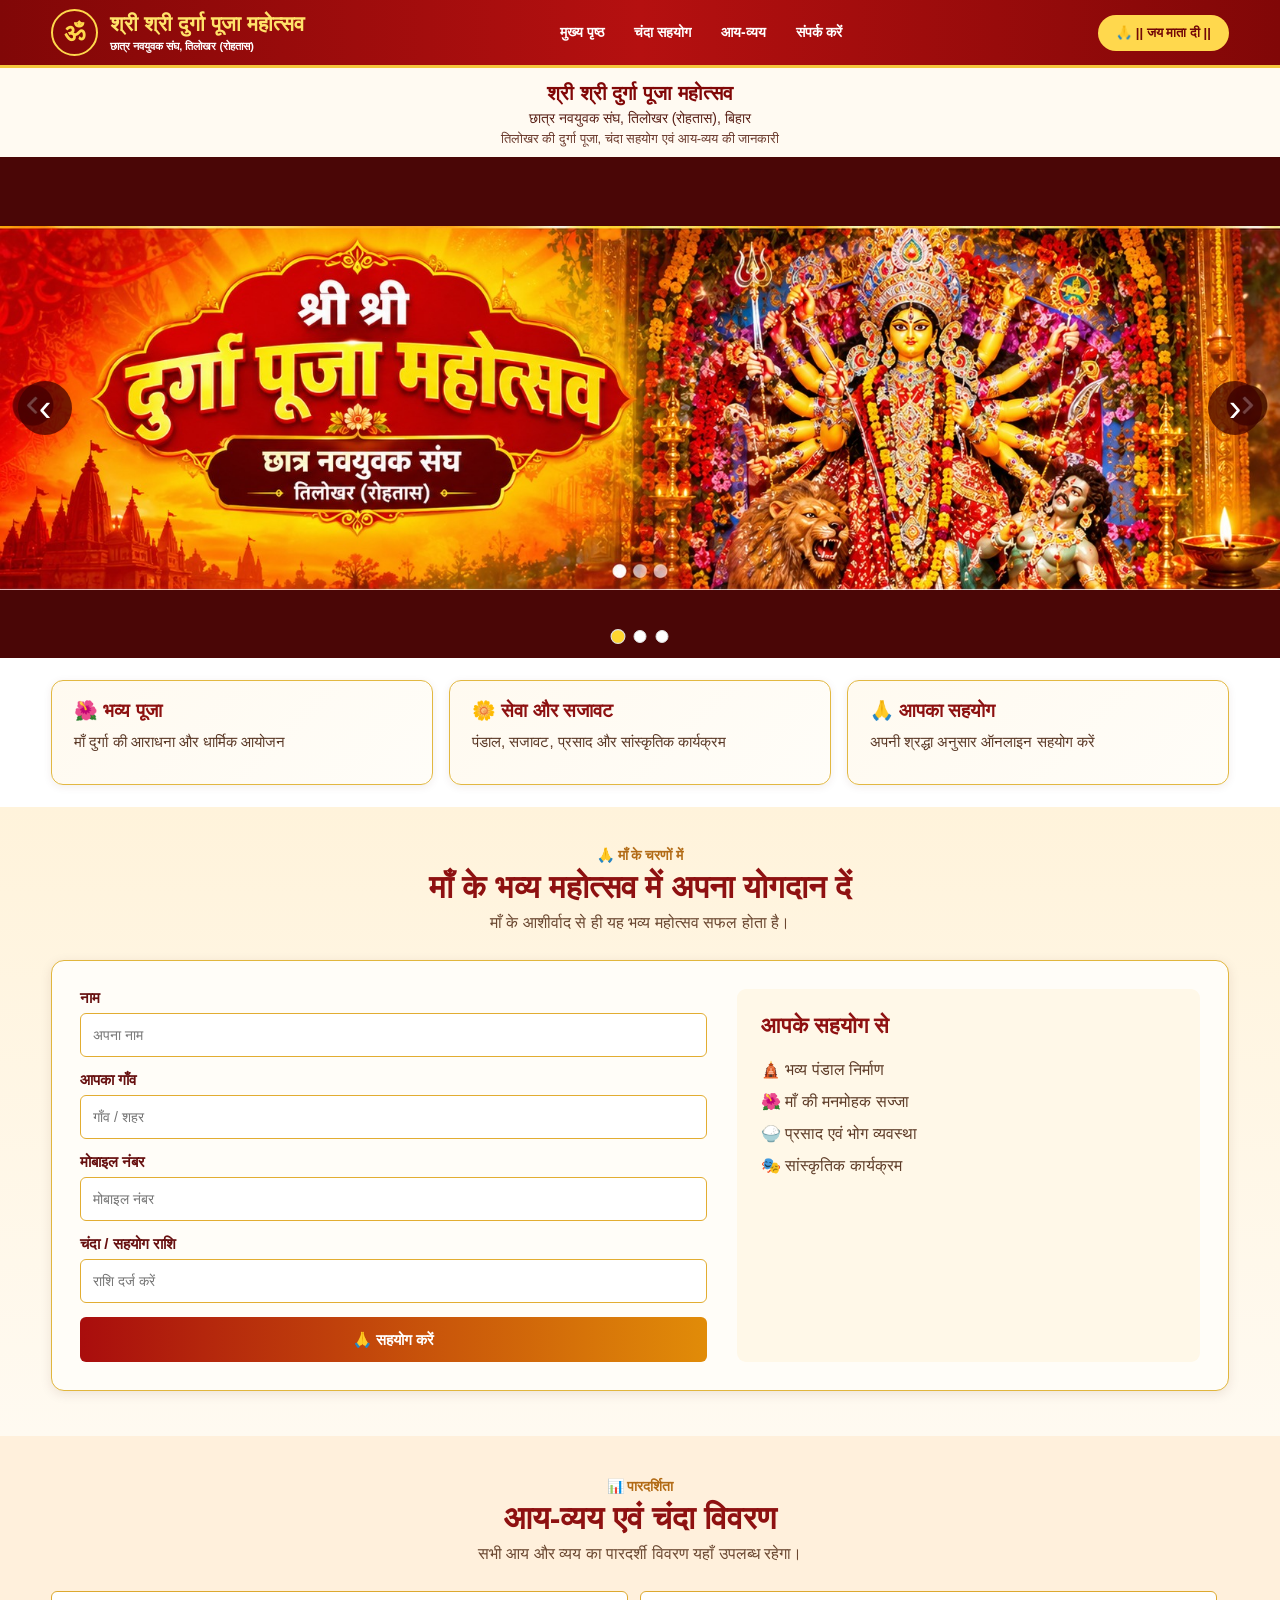
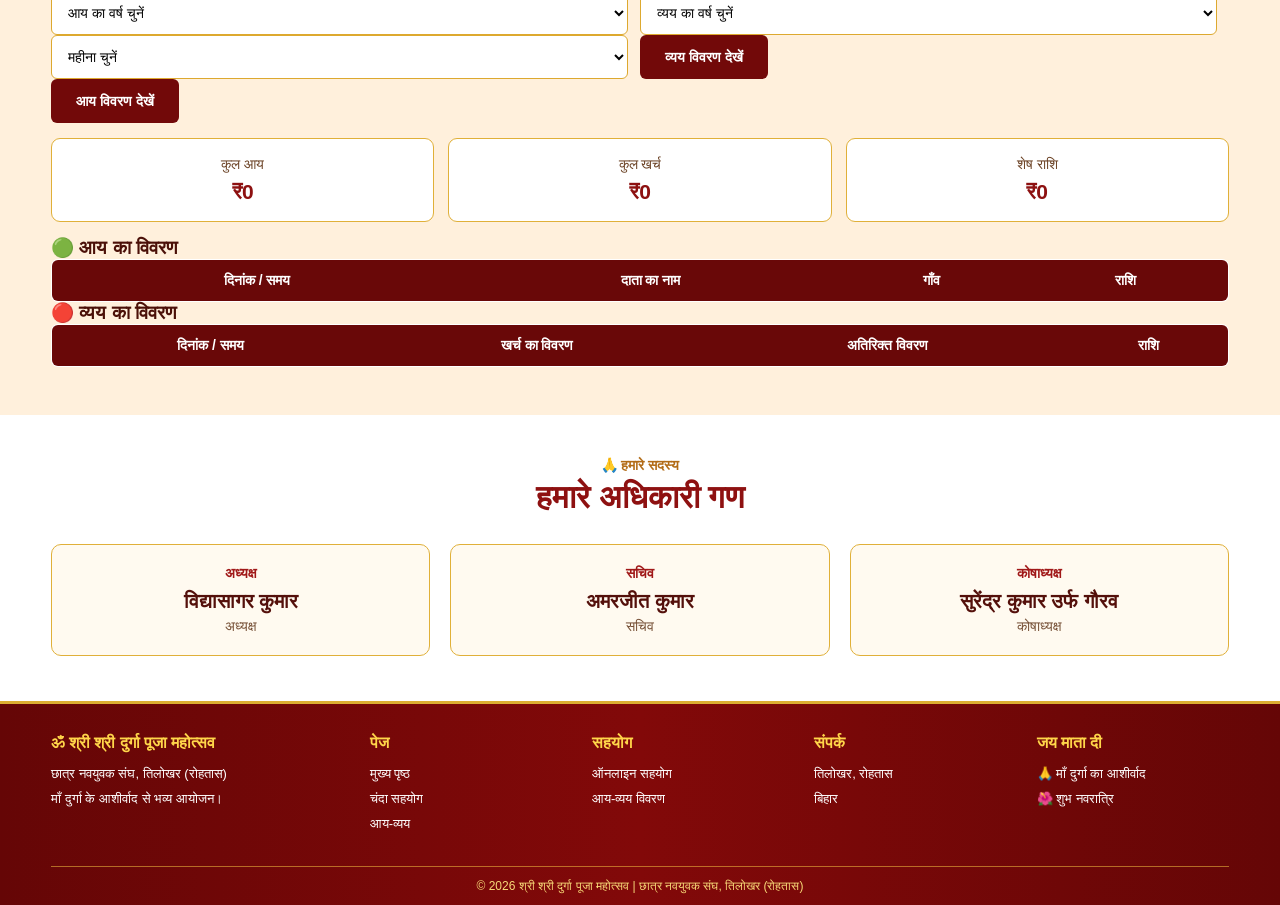
==== index.html @ f26a4407 "Update index.html" ====
<!DOCTYPE html>
<html lang="hi">
<head>
<meta charset="UTF-8">
<meta name="viewport" content="width=device-width, initial-scale=1.0">

<meta name="google-site-verification" content="oud3vgP3lv2mJTjaL3decYX1BunGP83LpR1p1_RRr0Q" />

<title>श्री श्री दुर्गा पूजा महोत्सव | तिलोखर, रोहतास</title>
<link rel="icon" type="image/png" href="favicon.png">
<meta name="description" content="श्री श्री दुर्गा पूजा महोत्सव, छात्र नवयुवक संघ, तिलोखर (रोहतास) की आधिकारिक वेबसाइट। पूजा, चंदा सहयोग, आय-व्यय और समिति की जानकारी।">

<meta name="keywords" content="दुर्गा पूजा तिलोखर, Tilokhar Durga Puja, दुर्गा पूजा रोहतास, तिलोखर पूजा">

<meta name="robots" content="index, follow">

<style>

/* =========================
   BASIC
========================= */

*{
    margin:0;
    padding:0;
    box-sizing:border-box;
}

html{
    scroll-behavior:smooth;
}

body{
    font-family:Arial,"Noto Sans Devanagari",sans-serif;
    background:#fffaf2;
    color:#4b1008;
    overflow-x:hidden;
}


/* =========================
   HEADER
========================= */

header{
    width:100%;
    min-height:68px;

    background:linear-gradient(
        90deg,
        #810707,
        #b51010,
        #810707
    );

    border-bottom:3px solid #f4c63d;

    display:flex;
    align-items:center;
    justify-content:space-between;

    padding:7px 4%;

    gap:20px;
}


/* LEFT */

.brand{
    display:flex;
    align-items:center;
    gap:12px;

    flex-shrink:0;
}

.logo{
    width:47px;
    height:47px;

    border:2px solid #ffd84c;
    border-radius:50%;

    display:flex;
    align-items:center;
    justify-content:center;

    color:#ffd84c;
    font-size:25px;
    font-weight:bold;
}

.brand-text h1{
    color:#ffe36a;
    font-size:21px;
    line-height:1.1;
    font-weight:900;
}

.brand-text p{
    color:white;
    font-size:11px;
    margin-top:4px;
    font-weight:bold;
}


/* CENTER MENU */

nav{
    display:flex;
    align-items:center;
    justify-content:center;

    gap:30px;

    flex:1;
}

nav a{
    color:white;
    text-decoration:none;

    font-size:14px;
    font-weight:bold;

    white-space:nowrap;
}

nav a:hover{
    color:#ffd84d;
}


/* RIGHT */

.jai-mata{
    background:#ffd84d;
    color:#720707;

    padding:10px 18px;

    border-radius:25px;

    font-size:13px;
    font-weight:900;

    white-space:nowrap;
}


/* =========================
   POSTER SLIDER
========================= */

.hero{
    width:100%;
    background:#4a0606;
    overflow:hidden;
}

.slider{
    width:100%;
    position:relative;
    overflow:hidden;
}

.slides{
    width:300%;

    display:flex;

    transition:transform .7s ease-in-out;
}

.slide{
    width:33.333333%;
    flex:0 0 33.333333%;

    background:#4a0606;

    display:flex;
    align-items:center;
    justify-content:center;
}

.slide img{
    width:100%;
    height:auto;

    display:block;

    object-fit:contain;
}


/* ARROWS */

.arrow{
    position:absolute;

    top:50%;
    transform:translateY(-50%);

    width:54px;
    height:54px;

    border:none;
    border-radius:50%;

    background:rgba(65,0,0,.72);

    color:white;

    font-size:38px;
    line-height:54px;

    cursor:pointer;

    z-index:20;
}

.arrow:hover{
    background:#d69d17;
    color:#4a0606;
}

.arrow.left{
    left:18px;
}

.arrow.right{
    right:18px;
}


/* DOTS */

.dots{
    position:absolute;

    bottom:15px;
    left:50%;

    transform:translateX(-50%);

    display:flex;
    gap:9px;

    z-index:20;
}

.dot{
    width:13px;
    height:13px;

    border-radius:50%;

    background:white;

    border:1px solid #ddd;

    cursor:pointer;
}

.dot.active{
    background:#ffd52f;
    transform:scale(1.15);
}


/* =========================
   QUICK CARDS
========================= */

.quick-section{
    width:100%;

    background:#fff;

    padding:22px 4%;
}

.quick-cards{
    width:100%;

    display:grid;

    grid-template-columns:
        repeat(3,1fr);

    gap:16px;
}

.quick-card{
    min-height:105px;

    background:
        linear-gradient(
            135deg,
            #fffaf0,
            #fffdf8
        );

    border:1px solid #e2b842;

    border-radius:12px;

    padding:18px 22px;

    box-shadow:
        0 2px 8px
        rgba(90,40,0,.08);
}

.quick-card h3{
    color:#8d1111;

    font-size:19px;

    margin-bottom:8px;
}

.quick-card p{
    color:#5a3826;

    font-size:15px;

    line-height:1.6;
}


/* =========================
   DONATION SECTION
========================= */

.donation-section{
    width:100%;

    background:
        linear-gradient(
            180deg,
            #fff3db,
            #fffaf1
        );

    padding:40px 4% 45px;
}

.section-title{
    text-align:center;

    margin-bottom:28px;
}

.small-title{
    color:#b26b16;

    font-size:14px;

    font-weight:bold;

    margin-bottom:5px;
}

.section-title h2{
    color:#8e1111;

    font-size:32px;

    margin-bottom:8px;
}

.section-title p{
    color:#6a4730;

    font-size:16px;
}


/* DONATION BOX */

.donation-box{
    width:100%;

    background:#fffdf8;

    border:1px solid #e1b63d;

    border-radius:13px;

    padding:28px;

    box-shadow:
        0 3px 12px
        rgba(80,30,0,.10);
}

.donation-inner{
    display:grid;

    grid-template-columns:
        1.15fr .85fr;

    gap:30px;
}


/* FORM */

.form-group{
    margin-bottom:14px;
}

.form-group label{
    display:block;

    color:#671010;

    font-size:15px;

    font-weight:bold;

    margin-bottom:6px;
}

.form-group input{
    width:100%;

    height:44px;

    border:1px solid #e2ad32;

    border-radius:6px;

    padding:8px 12px;

    font-size:14px;

    background:white;

    color:#4b1008;

    outline:none;
}

.form-group input:focus{
    border-color:#a41414;
}


.donate-button{
    width:100%;

    height:45px;

    border:none;

    border-radius:6px;

    background:
        linear-gradient(
            90deg,
            #a90d0d,
            #e18c08
        );

    color:white;

    font-size:15px;

    font-weight:bold;

    cursor:pointer;
}

.donate-button:hover{
    opacity:.9;
}


/* INFO */

.donation-info{
    background:#fff8e8;

    border-radius:9px;

    padding:24px;
}

.donation-info h3{
    color:#8e1111;

    font-size:22px;

    margin-bottom:15px;
}

.donation-info p{
    color:#5d3b27;

    font-size:16px;

    line-height:2;
}


/* =========================
   ACCOUNTS
========================= */

.accounts-section{
    width:100%;

    background:#fff0dc;

    padding:42px 4% 48px;
}

.accounts-box{
    width:100%;
}


/* CONTROLS */

.account-controls{
    display:grid;

    grid-template-columns:
        1fr 1fr auto;

    gap:12px;

    margin-bottom:15px;
}

.account-controls select{
    width:100%;

    height:44px;

    border:1px solid #dda92f;

    border-radius:6px;

    padding:6px 12px;

    font-size:14px;

    background:white;
}

.view-button{
    height:44px;

    background:#720909;

    color:white;

    border:none;

    border-radius:6px;

    padding:0 25px;

    cursor:pointer;

    font-size:14px;

    font-weight:bold;
}


/* SUMMARY */

.summary{
    display:grid;

    grid-template-columns:
        repeat(3,1fr);

    gap:14px;

    margin-bottom:15px;
}

.summary-box{
    background:white;

    border:1px solid #e0b039;

    border-radius:9px;

    padding:17px;

    text-align:center;
}

.summary-box span{
    display:block;

    font-size:14px;

    color:#6b4225;

    margin-bottom:7px;
}

.summary-box strong{
    color:#8d1111;

    font-size:21px;
}


/* TABLE */

.account-table{
    width:100%;

    border-collapse:collapse;

    background:white;

    border:1px solid #dca72f;

    border-radius:7px;

    overflow:hidden;
}

.account-table th{
    background:#690808;

    color:white;

    padding:12px;

    font-size:14px;
}

.account-table td{
    padding:13px;

    border-bottom:
        1px solid #eee0c7;

    font-size:14px;
}

.no-entry{
    text-align:center;

    color:#777;
}


/* =========================
   OFFICERS
========================= */

.officers-section{
    width:100%;

    background:#fff;

    padding:42px 4% 45px;
}

.officers{
    width:100%;

    display:grid;

    grid-template-columns:
        repeat(3,1fr);

    gap:20px;
}

.officer{
    background:#fffaf0;

    border:1px solid #e0b039;

    border-radius:10px;

    padding:20px;

    text-align:center;
}

.officer .role{
    color:#a01818;

    font-size:14px;

    margin-bottom:8px;

    font-weight:bold;
}

.officer h3{
    color:#54100b;

    font-size:20px;
}

.officer p{
    color:#765036;

    font-size:14px;

    margin-top:5px;
}


/* =========================
   FOOTER
========================= */

footer{
    width:100%;

    background:
        linear-gradient(
            90deg,
            #650606,
            #820909,
            #650606
        );

    color:white;

    border-top:3px solid #dcae32;
}

.footer-main{
    width:100%;

    padding:30px 4%;

    display:grid;

    grid-template-columns:
        1.5fr
        1fr
        1fr
        1fr
        1fr;

    gap:30px;
}

.footer-column h3{
    color:#ffd64a;

    font-size:16px;

    margin-bottom:10px;
}

.footer-column p,
.footer-column a{
    color:white;

    font-size:13px;

    line-height:1.9;

    text-decoration:none;

    display:block;
}

.footer-column a:hover{
    color:#ffd64a;
}

.footer-bottom{
    width:92%;

    margin:auto;

    border-top:
        1px solid
        rgba(255,210,70,.5);

    padding:12px 0;

    text-align:center;

    color:#f8d978;

    font-size:12px;
}


/* =========================
   TABLET
========================= */

@media(max-width:900px){

    header{
        flex-wrap:wrap;

        justify-content:center;
    }

    .brand{
        width:100%;

        justify-content:center;
    }

    nav{
        width:100%;

        gap:18px;
    }

    .quick-cards{
        grid-template-columns:1fr;
    }

    .donation-inner{
        grid-template-columns:1fr;
    }

    .officers{
        grid-template-columns:
            repeat(3,1fr);
    }

    .footer-main{
        grid-template-columns:
            repeat(2,1fr);
    }
}


/* =========================
   MOBILE
========================= */

@media(max-width:600px){

    header{
        padding:9px 10px;
    }

    .brand{
        width:100%;

        justify-content:center;
    }

    .brand-text h1{
        font-size:18px;
    }

    .brand-text p{
        font-size:10px;
    }

    nav{
        width:100%;

        overflow-x:auto;

        justify-content:flex-start;

        padding-bottom:4px;
    }

    nav a{
        font-size:12px;
    }

    .jai-mata{
        display:none;
    }


    /* POSTER */

    .arrow{
        width:40px;
        height:40px;

        line-height:40px;

        font-size:28px;
    }

    .arrow.left{
        left:8px;
    }

    .arrow.right{
        right:8px;
    }


    /* CARDS */

    .quick-section{
        padding:15px 4%;
    }


    /* DONATION */

    .donation-section{
        padding:30px 4%;
    }

    .section-title h2{
        font-size:25px;
    }

    .section-title p{
        font-size:14px;
    }

    .donation-box{
        padding:16px;
    }

    .donation-inner{
        gap:18px;
    }


    /* ACCOUNTS */

    .accounts-section{
        padding:30px 4%;
    }

    .account-controls{
        grid-template-columns:1fr;
    }

    .view-button{
        width:100%;
    }

    .summary{
        grid-template-columns:
            repeat(3,1fr);

        gap:7px;
    }

    .summary-box{
        padding:11px 4px;
    }

    .summary-box span{
        font-size:11px;
    }

    .summary-box strong{
        font-size:16px;
    }
.account-pagination{
    display:flex;
    align-items:center;
    justify-content:center;
    gap:8px;
    flex-wrap:wrap;
    margin-top:20px;
}

.account-pagination select{
    padding:8px 12px;
    border:1px solid #dca72f;
    border-radius:6px;
    background:white;
    color:#54100b;
    font-size:14px;
}

.account-pagination button{
    padding:8px 12px;
    border:1px solid #dca72f;
    border-radius:6px;
    background:white;
    color:#54100b;
    cursor:pointer;
    font-size:14px;
}

.account-pagination button.active{
    background:#690808;
    color:white;
}

.account-pagination button:disabled{
    opacity:.45;
    cursor:not-allowed;
}

.account-pagination .page-info{
    color:#765036;
    font-size:14px;
}

    /* OFFICERS */

    .officers-section{
        padding:30px 4%;
    }

    .officers{
        grid-template-columns:1fr;
    }


    /* FOOTER */

    .footer-main{
        grid-template-columns:
            1fr 1fr;

        gap:20px;
    }
}


@media(max-width:400px){

    .summary{
        grid-template-columns:1fr;
    }

    .footer-main{
        grid-template-columns:1fr;
    }
}
/* =========================
   UPI PAYMENT PANEL
========================= */

.upi-payment-panel{
    display:none;
    margin-top:20px;
    padding:20px;
    background:#fff8e1;
    border:2px solid #e2ad32;
    border-radius:12px;
    text-align:center;
}

.upi-payment-panel h3{
    color:#8e1111;
    font-size:22px;
    margin-bottom:10px;
}

.upi-payment-panel p{
    color:#5d3b27;
    line-height:1.7;
}

.upi-id-box{
    background:white;
    border:1px solid #e2ad32;
    padding:12px;
    margin:15px 0;
    border-radius:8px;
    color:#8e1111;
    font-weight:bold;
}

.upi-qr{
    width:260px;
    max-width:100%;
    height:auto;
    display:block;
    margin:15px auto;
    border-radius:10px;
    border:1px solid #ddd;
}

.upi-pay-button{
    display:block;
    width:100%;
    padding:13px;
    margin:12px 0;
    background:#198754;
    color:white;
    text-decoration:none;
    border-radius:7px;
    font-weight:bold;
    font-size:15px;
}

.upi-pay-button:hover{
    opacity:.9;
}

.utr-input{
    width:100%;
    height:45px;
    padding:10px 12px;
    margin:10px 0;
    border:1px solid #dca72f;
    border-radius:7px;
    font-size:14px;
    box-sizing:border-box;
    outline:none;
}

.utr-input:focus{
    border-color:#8e1111;
}

.payment-submit-button{
    width:100%;
    min-height:45px;
    padding:10px;
    border:none;
    border-radius:7px;
    background:#a90d0d;
    color:white;
    font-size:15px;
    font-weight:bold;
    cursor:pointer;
}

.payment-submit-button:hover{
    opacity:.9;
}

.payment-note{
    font-size:13px !important;
    color:#6a4730 !important;
}
</style>
</head>


<body>


<!-- =========================
     HEADER
========================= -->

<header>

    <!-- LEFT -->

    <div class="brand">

        <div class="logo">
            ॐ
        </div>

        <div class="brand-text">

            <h1>
                श्री श्री दुर्गा पूजा महोत्सव
            </h1>

            <p>
                छात्र नवयुवक संघ, तिलोखर (रोहतास)
            </p>

        </div>

    </div>


    <!-- CENTER -->

    <nav>

        <a href="#">
            मुख्य पृष्ठ
        </a>

        <a href="#donation">
            चंदा सहयोग
        </a>

        <a href="#accounts">
            आय-व्यय
        </a>

        <a href="#contact">
            संपर्क करें
        </a>

    </nav>


    <!-- RIGHT -->

    <div class="jai-mata">
        🙏 || जय माता दी ||
    </div>

</header>
<!-- SEO TITLE -->
<section style="text-align:center; padding:14px 10px 10px; background:#fffaf2;">

    <h2 style="font-size:20px; color:#810707; margin-bottom:5px;">
        श्री श्री दुर्गा पूजा महोत्सव
    </h2>

    <p style="font-size:14px; color:#5a2118;">
        छात्र नवयुवक संघ, तिलोखर (रोहतास), बिहार
    </p>

    <p style="font-size:13px; color:#6b3a2d; margin-top:4px;">
        तिलोखर की दुर्गा पूजा, चंदा सहयोग एवं आय-व्यय की जानकारी
    </p>

</section>


<!-- =========================
     POSTER SLIDER
========================= -->

<section class="hero">

    <div class="slider">

        <div
            class="slides"
            id="slides"
        >

            <!-- POSTER 1 -->

            <div class="slide">

                <img
                    src="poster-1-puja.jpg"
                    alt="श्री श्री दुर्गा पूजा महोत्सव"
                >

            </div>


            <!-- POSTER 2 -->

            <div class="slide">

                <img
                    src="poster-2-adhikarigan.jpg"
                    alt="अधिकारी गण"
                >

            </div>


            <!-- POSTER 3 -->

            <div class="slide">

                <img
                    src="poster-3-donation.jpg"
                    alt="चंदा सहयोग"
                >

            </div>

        </div>


        <!-- LEFT ARROW -->

        <button
            class="arrow left"
            onclick="prevSlide()"
        >
            ‹
        </button>


        <!-- RIGHT ARROW -->

        <button
            class="arrow right"
            onclick="nextSlide()"
        >
            ›
        </button>


        <!-- DOTS -->

        <div class="dots">

            <span
                class="dot active"
                onclick="goToSlide(0)"
            ></span>

            <span
                class="dot"
                onclick="goToSlide(1)"
            ></span>

            <span
                class="dot"
                onclick="goToSlide(2)"
            ></span>

        </div>

    </div>

</section>



<!-- =========================
     QUICK CARDS
========================= -->

<section class="quick-section">

    <div class="quick-cards">


        <div class="quick-card">

            <h3>
                🌺 भव्य पूजा
            </h3>

            <p>
                माँ दुर्गा की आराधना और धार्मिक आयोजन
            </p>

        </div>


        <div class="quick-card">

            <h3>
                🌼 सेवा और सजावट
            </h3>

            <p>
                पंडाल, सजावट, प्रसाद और सांस्कृतिक कार्यक्रम
            </p>

        </div>


        <div class="quick-card">

            <h3>
                🙏 आपका सहयोग
            </h3>

            <p>
                अपनी श्रद्धा अनुसार ऑनलाइन सहयोग करें
            </p>

        </div>


    </div>

</section>



<!-- =========================
     DONATION
========================= -->

<section
    class="donation-section"
    id="donation"
>

    <div class="section-title">

        <div class="small-title">
            🙏 माँ के चरणों में
        </div>

        <h2>
            माँ के भव्य महोत्सव में अपना योगदान दें
        </h2>

        <p>
            माँ के आशीर्वाद से ही यह भव्य महोत्सव सफल होता है।
        </p>

    </div>


    <div class="donation-box">

        <div class="donation-inner">


            <!-- FORM -->

<div>

    <!-- नाम -->
    <div class="form-group">
        <label>नाम</label>

        <input
            type="text"
            id="donorName"
            placeholder="अपना नाम"
            required
        >
    </div>


    <!-- गाँव -->
    <div class="form-group">
        <label>आपका गाँव</label>

        <input
            type="text"
            id="donorVillage"
            placeholder="गाँव / शहर"
            required
        >
    </div>


    <!-- मोबाइल -->
    <div class="form-group">
        <label>मोबाइल नंबर</label>

        <input
            type="tel"
            id="donorMobile"
            placeholder="मोबाइल नंबर"
            maxlength="10"
            inputmode="numeric"
            required
        >
    </div>


    <!-- राशि -->
    <div class="form-group">
        <label>चंदा / सहयोग राशि</label>

        <input
            type="number"
            id="donationAmount"
            placeholder="राशि दर्ज करें"
            min="101"
            step="1"
            required
        >
    </div>


    <!-- सहयोग बटन -->
    <button
        class="donate-button"
        type="button"
        onclick="startDonation()"
    >
        🙏 सहयोग करें
    </button>


    <!-- =========================
         UPI PAYMENT PANEL
    ========================= -->

    <div
        id="upiPaymentPanel"
        class="upi-payment-panel"
    >

        <h3>
            🙏 UPI से भुगतान करें
        </h3>

        <p>
            सहयोग राशि:
            <strong id="selectedDonationAmount">
                ₹0
            </strong>
        </p>

        <div class="upi-id-box">
            UPI ID: 8409651490-2@ybl
        </div>


        <!-- QR CODE -->
        <img
            src="IPPB QR.png"
            alt="UPI QR Code"
            class="upi-qr"
        >


        <!-- UPI APP BUTTON -->
        <a
            id="upiPayButton"
            class="upi-pay-button"
            href="#"
        >
            📱 UPI App से भुगतान करें
        </a>


        <p class="payment-note">
            भुगतान करने के बाद नीचे अपना
            UTR / Transaction ID दर्ज करें।
        </p>


        <input
            type="text"
            id="donationUTR"
            class="utr-input"
            placeholder="UTR / Transaction ID"
        >


        <button
            id="paymentSubmitButton"
            class="payment-submit-button"
            type="button"
            onclick="submitDonationPayment()"
        >
            ✅ भुगतान विवरण जमा करें
        </button>

    </div>

</div>


            <!-- INFO -->

            <div class="donation-info">

                <h3>
                    आपके सहयोग से
                </h3>

                <p>
                    🛕 भव्य पंडाल निर्माण
                </p>

                <p>
                    🌺 माँ की मनमोहक सज्जा
                </p>

                <p>
                    🍚 प्रसाद एवं भोग व्यवस्था
                </p>

                <p>
                    🎭 सांस्कृतिक कार्यक्रम
                </p>

            </div>

        </div>

    </div>

</section>



<!-- =========================
     ACCOUNTS
========================= -->

<section
    class="accounts-section"
    id="accounts"
>

    <div class="section-title">

        <div class="small-title">
            📊 पारदर्शिता
        </div>

        <h2>
            आय-व्यय एवं चंदा विवरण
        </h2>

        <p>
            सभी आय और व्यय का पारदर्शी विवरण यहाँ उपलब्ध रहेगा।
        </p>

    </div>


    <div class="accounts-box">


        <div class="account-controls">

    <!-- आय के लिए -->
    <div class="income-controls">
        <select id="incomeYear">
            <option value="">आय का वर्ष चुनें</option>
            <option value="2026">2026</option>
        </select>

        <select id="incomeMonth">
            <option value="">महीना चुनें</option>
            <option value="all">सभी महीने</option>
            <option value="9">सितंबर</option>
            <option value="10">अक्टूबर</option>
            <option value="11">नवंबर</option>
            <option value="12">दिसंबर</option>
        </select>

        <button class="view-button" id="incomeViewButton">
            आय विवरण देखें
        </button>
    </div>

    <!-- व्यय के लिए -->
    <div class="expense-controls">
        <select id="expenseYear">
            <option value="">व्यय का वर्ष चुनें</option>
            <option value="2026">2026</option>
        </select>

        <button class="view-button" id="expenseViewButton">
            व्यय विवरण देखें
        </button>
    </div>

</div>
</div>
        <div class="summary">

            <div class="summary-box">

                <span>
                    कुल आय
                </span>

                <strong id="totalIncome">
    ₹0
</strong>

            </div>


            <div class="summary-box">

                <span>
                    कुल खर्च
                </span>

                <strong id="totalExpense">
    ₹0
</strong>

            </div>


            <div class="summary-box">

                <span>
                    शेष राशि
                </span>

                <strong id="totalBalance">
    ₹0
</strong>

            </div>

        </div>


        <div class="account-list-section">

    <h3 class="income-title">🟢 आय का विवरण</h3>

    <table class="account-table">
        <thead>
            <tr>
                <th>दिनांक / समय</th>
                <th>दाता का नाम</th>
                <th>गाँव</th>
                <th>राशि</th>
            </tr>
        </thead>

        <tbody id="incomeTableBody"></tbody>
    </table>

    <div id="incomePagination" class="account-pagination"></div>


    <h3 class="expense-title">🔴 व्यय का विवरण</h3>

    <table class="account-table">
        <thead>
            <tr>
                <th>दिनांक / समय</th>
                <th>खर्च का विवरण</th>
                <th>अतिरिक्त विवरण</th>
                <th>राशि</th>
            </tr>
        </thead>

        <tbody id="expenseTableBody"></tbody>
    </table>

    <div id="expensePagination" class="account-pagination"></div>

</div>

    </div>

</section>



<!-- =========================
     OFFICERS
========================= -->

<section class="officers-section">

    <div class="section-title">

        <div class="small-title">
            🙏 हमारे सदस्य
        </div>

        <h2>
            हमारे अधिकारी गण
        </h2>

    </div>


    <div class="officers">


        <div class="officer">

            <div class="role">
                अध्यक्ष
            </div>

            <h3>
                विद्यासागर कुमार
            </h3>

            <p>
                अध्यक्ष
            </p>

        </div>


        <div class="officer">

            <div class="role">
                सचिव
            </div>

            <h3>
                अमरजीत कुमार
            </h3>

            <p>
                सचिव
            </p>

        </div>


        <div class="officer">

            <div class="role">
                कोषाध्यक्ष
            </div>

            <h3>
                सुरेंद्र कुमार उर्फ गौरव
            </h3>

            <p>
                कोषाध्यक्ष
            </p>

        </div>


    </div>

</section>



<!-- =========================
     FOOTER
========================= -->

<footer id="contact">

    <div class="footer-main">


        <div class="footer-column">

            <h3>
                ॐ श्री श्री दुर्गा पूजा महोत्सव
            </h3>

            <p>
                छात्र नवयुवक संघ, तिलोखर (रोहतास)
            </p>

            <p>
                माँ दुर्गा के आशीर्वाद से भव्य आयोजन।
            </p>

        </div>


        <div class="footer-column">

            <h3>
                पेज
            </h3>

            <a href="#">
                मुख्य पृष्ठ
            </a>

            <a href="#donation">
                चंदा सहयोग
            </a>

            <a href="#accounts">
                आय-व्यय
            </a>

        </div>


        <div class="footer-column">

            <h3>
                सहयोग
            </h3>

            <a href="#donation">
                ऑनलाइन सहयोग
            </a>

            <a href="#accounts">
                आय-व्यय विवरण
            </a>

        </div>


        <div class="footer-column">

            <h3>
                संपर्क
            </h3>

            <p>
                तिलोखर, रोहतास
            </p>

            <p>
                बिहार
            </p>

        </div>


        <div class="footer-column">

            <h3>
                जय माता दी
            </h3>

            <p>
                🙏 माँ दुर्गा का आशीर्वाद
            </p>

            <p>
                🌺 शुभ नवरात्रि
            </p>

        </div>


    </div>


    <div class="footer-bottom">

        © 2026 श्री श्री दुर्गा पूजा महोत्सव
        |
        छात्र नवयुवक संघ, तिलोखर (रोहतास)

    </div>

</footer>



<!-- =========================
     SLIDER JAVASCRIPT
========================= -->

<script>

let currentSlide = 0;

const totalSlides = 3;

const slides =
    document.getElementById("slides");

const dots =
    document.querySelectorAll(".dot");


function updateSlider(){

    slides.style.transform =
        "translateX(-" +
        (currentSlide * 33.3333333333) +
        "%)";


    dots.forEach(function(dot,index){

        if(index === currentSlide){

            dot.classList.add("active");

        }else{

            dot.classList.remove("active");

        }

    });

}


function nextSlide(){

    currentSlide++;

    if(currentSlide >= totalSlides){

        currentSlide = 0;

    }

    updateSlider();

}


function prevSlide(){

    currentSlide--;

    if(currentSlide < 0){

        currentSlide = totalSlides - 1;

    }

    updateSlider();

}


function goToSlide(index){

    currentSlide = index;

    updateSlider();

}


/* 5 सेकंड में poster बदलेगा */

setInterval(function(){

    nextSlide();

},5000);
</script>

<script>

const DONATION_API = "https://script.google.com/macros/s/AKfycbyJ5n4dj_5qxm5g_LT0ENFjZ-tnMQdNJEleRuOH6T0bda5ili3PrDMkQkB9aejHxZrdfQ/exec";

let currentDonationData = null;


/* =========================
   START DONATION
========================= */

function startDonation(){

    const name =
        document.getElementById("donorName").value.trim();

    const village =
        document.getElementById("donorVillage").value.trim();

    const mobile =
        document.getElementById("donorMobile").value.trim();

    const amount =
        document.getElementById("donationAmount").value.trim();


    /* नाम */

    if(name === ""){
        alert("कृपया अपना नाम भरें।");

        document
            .getElementById("donorName")
            .focus();

        return;
    }


    /* गाँव */

    if(village === ""){
        alert("कृपया अपना गाँव / शहर भरें।");

        document
            .getElementById("donorVillage")
            .focus();

        return;
    }


    /* मोबाइल */

    if(!/^[0-9]{10}$/.test(mobile)){
        alert("कृपया 10 अंकों का सही मोबाइल नंबर भरें।");

        document
            .getElementById("donorMobile")
            .focus();

        return;
    }


    /* राशि */

    const numericAmount =
        Number(amount);


    if(
        amount === "" ||
        !Number.isFinite(numericAmount) ||
        numericAmount < 101
    ){

        alert(
            "न्यूनतम ऑनलाइन सहयोग राशि ₹101 है।"
        );

        document
            .getElementById("donationAmount")
            .focus();

        return;
    }


    /* DONATION DATA */

    currentDonationData = {

        name:name,

        village:village,

        mobile:mobile,

        amount:numericAmount

    };


    /* राशि दिखाएँ */

    document
        .getElementById("selectedDonationAmount")
        .textContent =
        "₹" + numericAmount;


    /* UPI LINK */

    const upiLink =
        "upi://pay" +
        "?pa=8409651490-2@ybl" +
        "&pn=Shri%20Shri%20Durga%20Puja%20Mahotsav" +
        "&am=" +
        encodeURIComponent(numericAmount) +
        "&cu=INR";


    document
        .getElementById("upiPayButton")
        .href = upiLink;


    /* PAYMENT PANEL SHOW */

    const panel =
        document.getElementById(
            "upiPaymentPanel"
        );

    panel.style.display = "block";


    panel.scrollIntoView({
        behavior:"smooth",
        block:"center"
    });

}


/* =========================
   SUBMIT PAYMENT DETAILS
========================= */

async function submitDonationPayment(){

    if(!currentDonationData){

        alert(
            "पहले सहयोग राशि भरकर सहयोग करें।"
        );

        return;
    }


    const utr =
        document
            .getElementById("donationUTR")
            .value
            .trim();


    if(utr === ""){

        alert(
            "कृपया भुगतान के बाद UTR / Transaction ID भरें।"
        );

        document
            .getElementById("donationUTR")
            .focus();

        return;
    }


    const button =
        document.getElementById(
            "paymentSubmitButton"
        );


    button.disabled = true;

    button.textContent =
        "⏳ जमा हो रहा है...";


    const payload = {

        type:"ONLINE",

        name:
            currentDonationData.name,

        amount:
            currentDonationData.amount,

        utr:utr,

        mobile:
            currentDonationData.mobile,

        note:
            "गाँव: " +
            currentDonationData.village

    };


    try{

        const response =
            await fetch(
                DONATION_API,
                {
                    method:"POST",

                    headers:{
                        "Content-Type":
                            "text/plain;charset=utf-8"
                    },

                    body:
                        JSON.stringify(payload)
                }
            );


        const result =
            await response.json();


        if(result.success){

            alert(
                "आपका भुगतान विवरण सफलतापूर्वक जमा हो गया है।\n\nभुगतान की जाँच के बाद इसे आय-व्यय में दिखाया जाएगा।"
            );


            document
                .getElementById(
                    "donationUTR"
                )
                .value = "";


            currentDonationData = null;


            document
                .getElementById(
                    "upiPaymentPanel"
                )
                .style.display = "none";


        }else{

            alert(
                result.message ||
                "भुगतान विवरण जमा नहीं हो पाया।"
            );

        }


    }catch(error){

        console.error(
            "Donation Error:",
            error
        );


        alert(
            "भुगतान विवरण जमा नहीं हो पाया। कृपया इंटरनेट कनेक्शन जाँचें और दोबारा प्रयास करें।"
        );

    }


    button.disabled = false;

    button.textContent =
        "✅ भुगतान विवरण जमा करें";

}

</script>
<script>

let allFilteredRecords = [];

let incomeFilteredRecords = [];
let expenseFilteredRecords = [];
let verifiedDonationRecords = [];

let currentPage = 1;
let pageSize = 25;

let incomeCurrentPage = 1;
let expenseCurrentPage = 1;


/* =========================
   LOAD AAY-VYAY DATA
========================= */

/* =========================
   LOAD AAY DATA
========================= */

async function loadIncomeData() {

    const selectedYear =
        document.getElementById("incomeYear").value;

    const selectedMonth =
        document.getElementById("incomeMonth").value;

    if (selectedYear === "" || selectedMonth === "") {
        alert("कृपया पहले आय का वर्ष और महीना चुनें");
        return;
    }

    try {

        /* =========================
           NORMAL / OFFLINE आय
        ========================= */

        const normalResponse = await fetch(
            "https://script.google.com/macros/s/AKfycbz3_GtBFIWVwN2rEtzAJhnSBKGqxDrXJjQHf4XSmtJ7HDodZa-BKbPIz9LtIOlBVN5f/exec?action=data"
        );

        const normalData =
            await normalResponse.json();

        const normalIncome =
            (normalData.records || [])
            .filter(record => {

                return String(record.type || "").trim() === "आय";

            });


        /* =========================
           VERIFIED ONLINE DONATION
        ========================= */

        const verifiedResponse =
            await fetch(
                DONATION_API + "?action=verified"
            );

        const verifiedData =
            await verifiedResponse.json();


        verifiedDonationRecords = [];


        if (Array.isArray(verifiedData)) {

            verifiedData.forEach(function(donation) {

                const timestamp =
                    donation.Timestamp || "";

                const dateObject =
                    new Date(timestamp);

                if (isNaN(dateObject.getTime())) {
                    return;
                }


                const month =
                    dateObject.getMonth() + 1;

                const year =
                    dateObject.getFullYear();


                const name =
                    donation.Name || "";


                let village =
                    donation.Note || "";

                village =
                    village
                    .replace("गाँव:", "")
                    .trim();


                const amount =
                    Number(donation.Amount) || 0;


                verifiedDonationRecords.push({

                    type: "आय",

                    date:
                        String(month).padStart(2, "0") +
                        "/" +
                        String(dateObject.getDate()).padStart(2, "0") +
                        "/" +
                        year +
                        " " +
                        String(dateObject.getHours()).padStart(2, "0") +
                        ":" +
                        String(dateObject.getMinutes()).padStart(2, "0") +
                        ":" +
                        String(dateObject.getSeconds()).padStart(2, "0"),

                    description:
                        name,

                    village:
                        village,

                    amount:
                        amount,

                    onlineVerified:
                        true

                });

            });

        }


        /* =========================
           NORMAL + VERIFIED
           आय को एक साथ जोड़ें
        ========================= */

        const allIncomeRecords = [
            ...normalIncome,
            ...verifiedDonationRecords
        ];


        /* =========================
           YEAR + MONTH FILTER
        ========================= */

        incomeFilteredRecords =
            allIncomeRecords.filter(record => {

                const parts =
                    String(record.date || "").split(" ");

                if (parts.length === 0) {
                    return false;
                }

               const dateParts =
    String(record.date || "")
    .split(" ")[0]
    .split("/");

const month =
    Number(dateParts[0]);

const year =
    Number(dateParts[2]);
let selectedIncomeTotal = 0;

if (
    incomeYear !== "" &&
    incomeMonth !== ""
) {

    records.forEach(record => {

        if (
            String(record.type || "").trim() !== "आय"
        ) {
            return;
        }

        const dateParts =
            String(record.date || "")
            .split(" ")[0]
            .split("/");

        const month =
            Number(dateParts[0]);

        const year =
            Number(dateParts[2]);

        if (
            year === Number(incomeYear) &&
            (
                incomeMonth === "all" ||
                month === Number(incomeMonth)
            )
        ) {

            selectedIncomeTotal +=
                Number(record.amount) || 0;

        }

    });

}



        /* =========================
           PAGE RESET
        ========================= */

        incomeCurrentPage = 1;


        /* =========================
           TABLE RENDER
        ========================= */

        renderAccountTable();


        console.log(
            "Normal Income:",
            normalIncome
        );

        console.log(
            "Verified Online Income:",
            verifiedDonationRecords
        );

        console.log(
            "Final Income Records:",
            incomeFilteredRecords
        );


    } catch (error) {

        console.error(
            "Income Error:",
            error
        );

        document.getElementById(
            "incomeTableBody"
        ).innerHTML = `
            <tr>
                <td colspan="4" class="no-entry">
                    आय का विवरण लोड नहीं हो पाया
                </td>
            </tr>
        `;

    }
}


/* =========================
   LOAD EXPENSE DATA
========================= */

async function loadExpenseData() {

    const selectedYear =
        document.getElementById("expenseYear").value;

    if (selectedYear === "") {
        alert("कृपया पहले व्यय का वर्ष चुनें");
        return;
    }

    try {

        const response = await fetch(
    "https://script.google.com/macros/s/AKfycbz3_GtBFIWVwN2rEtzAJhnSBKGqxDrXJjQHf4XSmtJ7HDodZa-BKbPIz9LtIOlBVN5f/exec?action=data"
);

        const data = await response.json();
console.log("सभी रिकॉर्ड:", data.records);
console.log("रिकॉर्ड की संख्या:", (data.records || []).length);
        expenseFilteredRecords =
            (data.records || []).filter(record => {

                if (String(record.type || "").trim() !== "व्यय") {
    return false;
}

                const parts = String(record.date || "").split(" ");

if (parts.length === 0) {
    return false;
}

const dateParts = parts[0].split("/");

if (dateParts.length !== 3) {
    return false;
}

const year = Number(dateParts[2]);

return year === Number(selectedYear);

            });

        expenseCurrentPage = 1;

        renderAccountTable();

    } catch (error) {

        console.error(
            "Expense Error:",
            error
        );

        document.getElementById(
            "expenseTableBody"
        ).innerHTML = `
            <tr>
                <td colspan="4" class="no-entry">
                    व्यय का विवरण लोड नहीं हो पाया
                </td>
            </tr>
        `;

    }
}

/* =========================
   TABLE
========================= */
function updateAccountSummary() {

    const totalIncome =
        (incomeFilteredRecords || [])
        .reduce((sum, record) => sum + (Number(record.amount) || 0), 0);

    const totalExpense =
        (expenseFilteredRecords || [])
        .reduce((sum, record) => sum + (Number(record.amount) || 0), 0);

    const balance = totalIncome - totalExpense;

    document.getElementById("totalIncome").textContent =
        "₹" + totalIncome;

    document.getElementById("totalExpense").textContent =
        "₹" + totalExpense;

    document.getElementById("totalBalance").textContent =
        "₹" + balance;
}
   function formatRecordDate(dateValue) {

    const text = String(dateValue || "").trim();

    const parts = text.split(" ");

    if (parts.length < 2) {
        return text;
    }

    const dateParts = parts[0].split("/");
    const timeParts = parts[1].split(":");

    if (dateParts.length !== 3 || timeParts.length < 2) {
        return text;
    }

    const month = Number(dateParts[0]);
    const day = Number(dateParts[1]);
    const year = Number(dateParts[2]);

    let hour = Number(timeParts[0]);
    const minute = timeParts[1];
    const second = timeParts[2] || "00";

    const ampm = hour >= 12 ? "PM" : "AM";

    hour = hour % 12;

    if (hour === 0) {
        hour = 12;
    }

    const formattedHour =
        String(hour).padStart(2, "0");

    return (
        String(day).padStart(2, "0") + "/" +
        String(month).padStart(2, "0") + "/" +
        year + " " +
        formattedHour + ":" +
        minute + ":" +
        second + " " +
        ampm
    );
}
function renderAccountTable() {

    const incomeBody = document.getElementById("incomeTableBody");
    const expenseBody = document.getElementById("expenseTableBody");

    incomeBody.innerHTML = "";
    expenseBody.innerHTML = "";

    // ==============================
    // आय और व्यय अलग-अलग करें
    // ==============================

    const incomeRecords =
    incomeFilteredRecords || [];

const expenseRecords =
    expenseFilteredRecords || [];


    // ==============================
    // आय की सूची
    // ==============================

    if (incomeRecords.length === 0) {

        incomeBody.innerHTML = `
            <tr>
                <td colspan="4" class="no-entry">
                    इस महीने अभी तक कोई आय विवरण उपलब्ध नहीं है।
                </td>
            </tr>
        `;

    } else {

        const incomeStart =
            (incomeCurrentPage - 1) * pageSize;

        const incomeEnd =
            incomeStart + pageSize;

        const incomePageRecords =
            incomeRecords.slice(incomeStart, incomeEnd);

        incomePageRecords.forEach(record => {

            const row = document.createElement("tr");

            row.innerHTML = `
    <td>
        ${formatRecordDate(record.date)}
        ${
            record.onlineVerified
            ? '<br><small style="color:green;font-weight:bold;">✓ सत्यापित ऑनलाइन</small>'
            : ''
        }
    </td>

    <td>
        ${record.description || ""}
    </td>

    <td>
        ${record.village || ""}
    </td>

    <td>
        ₹${record.amount}
    </td>
`;

            incomeBody.appendChild(row);
        });
    }


    // ==============================
    // व्यय की सूची
    // ==============================

    if (expenseRecords.length === 0) {

        expenseBody.innerHTML = `
            <tr>
                <td colspan="4" class="no-entry">
                    इस वर्ष का अभी तक कोई व्यय विवरण उपलब्ध नहीं है।
                </td>
            </tr>
        `;

    } else {

        const expenseStart =
            (expenseCurrentPage - 1) * pageSize;

        const expenseEnd =
            expenseStart + pageSize;

        const expensePageRecords =
            expenseRecords.slice(expenseStart, expenseEnd);

        expensePageRecords.forEach(record => {

            const row = document.createElement("tr");

            row.innerHTML = `
                <td>${formatRecordDate(record.date)}</td>
                <td>${record.description || ""}</td>
                <td>${record.details || ""}</td>
                <td>₹${record.amount}</td>
            `;

            expenseBody.appendChild(row);
        });
    }


    // ==============================
    // दोनों की Pagination
    // ==============================

    renderIncomePagination(incomeRecords.length);
    renderExpensePagination(expenseRecords.length);
   updateAccountSummary();
}


/* =========================
   PAGINATION
========================= */


/* =========================
   आय Pagination
========================= */

function renderIncomePagination(totalRecords) {

    const pagination =
        document.getElementById("incomePagination");

    if (!pagination) return;

    pagination.innerHTML = "";

    const totalPages =
        Math.ceil(totalRecords / pageSize);

    const sizeLabel =
        document.createElement("span");

    sizeLabel.textContent = "प्रति पेज:";

    pagination.appendChild(sizeLabel);


    const sizeSelect =
        document.createElement("select");

    [25, 50, 75, 100].forEach(size => {

        const option =
            document.createElement("option");

        option.value = size;
        option.textContent = size;

        if (size === pageSize) {
            option.selected = true;
        }

        sizeSelect.appendChild(option);

    });


    sizeSelect.addEventListener("change", function () {

        pageSize = Number(this.value);

        incomeCurrentPage = 1;
        expenseCurrentPage = 1;

        renderAccountTable();

    });


    pagination.appendChild(sizeSelect);


    if (totalPages <= 1) {

        const info =
            document.createElement("span");

        info.className = "page-info";

        info.textContent =
            "कुल " + totalRecords + " आय विवरण";

        pagination.appendChild(info);

        return;
    }


    const previousButton =
        document.createElement("button");

    previousButton.textContent = "‹ पिछला";

    previousButton.disabled =
        incomeCurrentPage === 1;

    previousButton.onclick = function () {

        if (incomeCurrentPage > 1) {

            incomeCurrentPage--;

            renderAccountTable();

        }

    };

    pagination.appendChild(previousButton);


    for (
        let page = 1;
        page <= totalPages;
        page++
    ) {

        const pageButton =
            document.createElement("button");

        pageButton.textContent = page;

        if (page === incomeCurrentPage) {

            pageButton.classList.add("active");

        }

        pageButton.onclick = function () {

            incomeCurrentPage = page;

            renderAccountTable();

        };

        pagination.appendChild(pageButton);

    }


    const nextButton =
        document.createElement("button");

    nextButton.textContent = "अगला ›";

    nextButton.disabled =
        incomeCurrentPage === totalPages;

    nextButton.onclick = function () {

        if (incomeCurrentPage < totalPages) {

            incomeCurrentPage++;

            renderAccountTable();

        }

    };

    pagination.appendChild(nextButton);


    const info =
        document.createElement("span");

    info.className = "page-info";

    info.textContent =
        "कुल " + totalRecords + " आय विवरण";

    pagination.appendChild(info);
}


/* =========================
   व्यय Pagination
========================= */

function renderExpensePagination(totalRecords) {

    const pagination =
        document.getElementById("expensePagination");

    if (!pagination) return;

    pagination.innerHTML = "";

    const totalPages =
        Math.ceil(totalRecords / pageSize);

    const sizeLabel =
        document.createElement("span");

    sizeLabel.textContent = "प्रति पेज:";

    pagination.appendChild(sizeLabel);


    const sizeSelect =
        document.createElement("select");

    [25, 50, 75, 100].forEach(size => {

        const option =
            document.createElement("option");

        option.value = size;
        option.textContent = size;

        if (size === pageSize) {
            option.selected = true;
        }

        sizeSelect.appendChild(option);

    });


    sizeSelect.addEventListener("change", function () {

        pageSize = Number(this.value);

        incomeCurrentPage = 1;
        expenseCurrentPage = 1;

        renderAccountTable();

    });


    pagination.appendChild(sizeSelect);


    if (totalPages <= 1) {

        const info =
            document.createElement("span");

        info.className = "page-info";

        info.textContent =
            "कुल " + totalRecords + " व्यय विवरण";

        pagination.appendChild(info);

        return;
    }


    const previousButton =
        document.createElement("button");

    previousButton.textContent = "‹ पिछला";

    previousButton.disabled =
        expenseCurrentPage === 1;

    previousButton.onclick = function () {

        if (expenseCurrentPage > 1) {

            expenseCurrentPage--;

            renderAccountTable();

        }

    };

    pagination.appendChild(previousButton);


    for (
        let page = 1;
        page <= totalPages;
        page++
    ) {

        const pageButton =
            document.createElement("button");

        pageButton.textContent = page;

        if (page === expenseCurrentPage) {

            pageButton.classList.add("active");

        }

        pageButton.onclick = function () {

            expenseCurrentPage = page;

            renderAccountTable();

        };

        pagination.appendChild(pageButton);

    }


    const nextButton =
        document.createElement("button");

    nextButton.textContent = "अगला ›";

    nextButton.disabled =
        expenseCurrentPage === totalPages;

    nextButton.onclick = function () {

        if (expenseCurrentPage < totalPages) {

            expenseCurrentPage++;

            renderAccountTable();

        }

    };

    pagination.appendChild(nextButton);


    const info =
        document.createElement("span");

    info.className = "page-info";

    info.textContent =
        "कुल " + totalRecords + " व्यय विवरण";

    pagination.appendChild(info);
}

/* =========================
   SELECTED TOTALS
========================= */

/* =========================
   SELECTED TOTALS
========================= */

async function updateSelectedTotals() {

    try {

        const response = await fetch(
            "https://script.google.com/macros/s/AKfycbz3_GtBFIWVwN2rEtzAJhnSBKGqxDrXJjQHf4XSmtJ7HDodZa-BKbPIz9LtIOlBVN5f/exec?action=data"
        );

        const data = await response.json();
        const records = data.records || [];


        /* =========================
           पूरा कुल आय / खर्च
           बिना कुछ select किए भी
        ========================= */

        let totalIncome = 0;
        let totalExpense = 0;

        records.forEach(record => {

            const amount =
                Number(record.amount) || 0;

            const type =
                String(record.type || "").trim();

            if (type === "आय") {
                totalIncome += amount;
            }

            if (type === "व्यय") {
                totalExpense += amount;
            }

        });


        /* =========================
           ऊपर हमेशा कुल दिखे
        ========================= */

        document.getElementById("totalIncome").textContent =
            "₹" + totalIncome;

        document.getElementById("totalExpense").textContent =
            "₹" + totalExpense;

        document.getElementById("totalBalance").textContent =
            "₹" + (totalIncome - totalExpense);


        /* =========================
           चुने हुए विकल्प
        ========================= */

        const incomeYear =
            document.getElementById("incomeYear").value;

        const incomeMonth =
            document.getElementById("incomeMonth").value;

        const expenseYear =
            document.getElementById("expenseYear").value;


        let selectedIncomeTotal = 0;
        let selectedExpenseTotal = 0;


        /* =========================
           आय का चुना हुआ महीना
        ========================= */

        if (
            incomeYear !== "" &&
            incomeMonth !== ""
        ) {

            records.forEach(record => {

                if (
                    String(record.type || "").trim() !== "आय"
                ) {
                    return;
                }

                const rawDate =
    String(record.date || "").trim();

const dateOnly =
    rawDate.split(" ")[0];

let month = 0;
let year = 0;

if (dateOnly.includes("/")) {

    const parts = dateOnly.split("/");

    if (parts.length === 3) {

        const first = Number(parts[0]);
        const second = Number(parts[1]);
        const third = Number(parts[2]);

        /*
           अगर format YYYY/MM/DD है
        */
        if (first >= 1900) {

            year = first;
            month = second;

        }

        /*
           अगर format DD/MM/YYYY है
        */
        else if (first > 12) {

            year = third;
            month = second;

        }

        /*
           अगर format MM/DD/YYYY है
        */
        else if (second > 12) {

            year = third;
            month = first;

        }

        /*
           सामान्य स्थिति
           DD/MM/YYYY
        */
        else {

            year = third;
            month = second;

        }

    }

} else if (dateOnly.includes("-")) {

    const parts = dateOnly.split("-");

    if (parts.length === 3) {

        /*
           YYYY-MM-DD
        */
        if (Number(parts[0]) >= 1900) {

            year = Number(parts[0]);
            month = Number(parts[1]);

        }

    }

}



        /* =========================
           व्यय का चुना हुआ साल
        ========================= */

        if (expenseYear !== "") {

            records.forEach(record => {

                if (
                    String(record.type || "").trim() !== "व्यय"
                ) {
                    return;
                }

                const dateParts =
                    String(record.date || "")
                    .split(" ")[0]
                    .split("/");

                const year =
                    Number(dateParts[2]);

                if (
                    year === Number(expenseYear)
                ) {

                    selectedExpenseTotal +=
                        Number(record.amount) || 0;

                }

            });

        }


        /* =========================
           नीचे कुल राशि दिखाना
        ========================= */

        let incomeTotalBox =
            document.getElementById(
                "selectedIncomeTotal"
            );

        let expenseTotalBox =
            document.getElementById(
                "selectedExpenseTotal"
            );


        /* आय का कुल box */

        if (!incomeTotalBox) {

            incomeTotalBox =
                document.createElement("div");

            incomeTotalBox.id =
                "selectedIncomeTotal";

            incomeTotalBox.style.textAlign =
                "center";

            incomeTotalBox.style.fontWeight =
                "bold";

            incomeTotalBox.style.fontSize =
                "18px";

            incomeTotalBox.style.margin =
                "12px 0 20px";

            document
                .getElementById("incomePagination")
                .after(incomeTotalBox);

        }


        /* व्यय का कुल box */

        if (!expenseTotalBox) {

            expenseTotalBox =
                document.createElement("div");

            expenseTotalBox.id =
                "selectedExpenseTotal";

            expenseTotalBox.style.textAlign =
                "center";

            expenseTotalBox.style.fontWeight =
                "bold";

            expenseTotalBox.style.fontSize =
                "18px";

            expenseTotalBox.style.margin =
                "12px 0 20px";

            document
                .getElementById("expensePagination")
                .after(expenseTotalBox);

        }


        /* =========================
           चुनी हुई आय दिखाना
        ========================= */

        if (
            incomeYear !== "" &&
            incomeMonth !== ""
        ) {

            incomeTotalBox.textContent =
                "🟢 चयनित महीने की कुल आय: ₹" +
                selectedIncomeTotal;

        } else {

            incomeTotalBox.textContent = "";

        }


        /* =========================
           चुना हुआ व्यय दिखाना
        ========================= */

        if (expenseYear !== "") {

            expenseTotalBox.textContent =
                "🔴 चयनित वर्ष का कुल व्यय: ₹" +
                selectedExpenseTotal;

        } else {

            expenseTotalBox.textContent = "";

        }


    } catch (error) {

        console.error(
            "Selected Total Error:",
            error
        );

    }

}
/* =========================
   ONLY "विवरण देखें" BUTTON
========================= */

document.addEventListener(
    "DOMContentLoaded",
    function () {

        const incomeButton =
            document.getElementById(
                "incomeViewButton"
            );

        const expenseButton =
            document.getElementById(
                "expenseViewButton"
            );


        if (incomeButton) {

            incomeButton.addEventListener(
                "click",
                loadIncomeData
            );

        }


        if (expenseButton) {

            expenseButton.addEventListener(
                "click",
                loadExpenseData
            );

        }
document.getElementById("incomeYear")
    .addEventListener("change", updateSelectedTotals);

document.getElementById("incomeMonth")
    .addEventListener("change", updateSelectedTotals);

document.getElementById("expenseYear")
    .addEventListener("change", updateSelectedTotals);
       updateSelectedTotals();
    }
);
/* =========================
   VERIFIED ONLINE DONATIONS
========================= */

/* =========================
   LOAD VERIFIED ONLINE DONATIONS
   INTO INCOME
========================= */

async function getVerifiedOnlineIncome() {

    try {

        const response = await fetch(
            DONATION_API + "?action=verified"
        );

        const donations = await response.json();

        if (!Array.isArray(donations)) {
            return [];
        }

        return donations.map(function(donation) {

            const date =
                donation.Timestamp || "";

            const name =
                donation.Name || "";

            let village =
                donation.Note || "";

            village =
                village
                .replace("गाँव:", "")
                .trim();

            const amount =
                Number(donation.Amount) || 0;

            return {

                type: "आय",

                date: date,

                description: name,

                village: village,

                amount: amount,

                onlineVerified: true

            };

        });

    } catch (error) {

        console.error(
            "Verified Online Donation Error:",
            error
        );

        return [];

    }

}
</script>
</body>
</html>
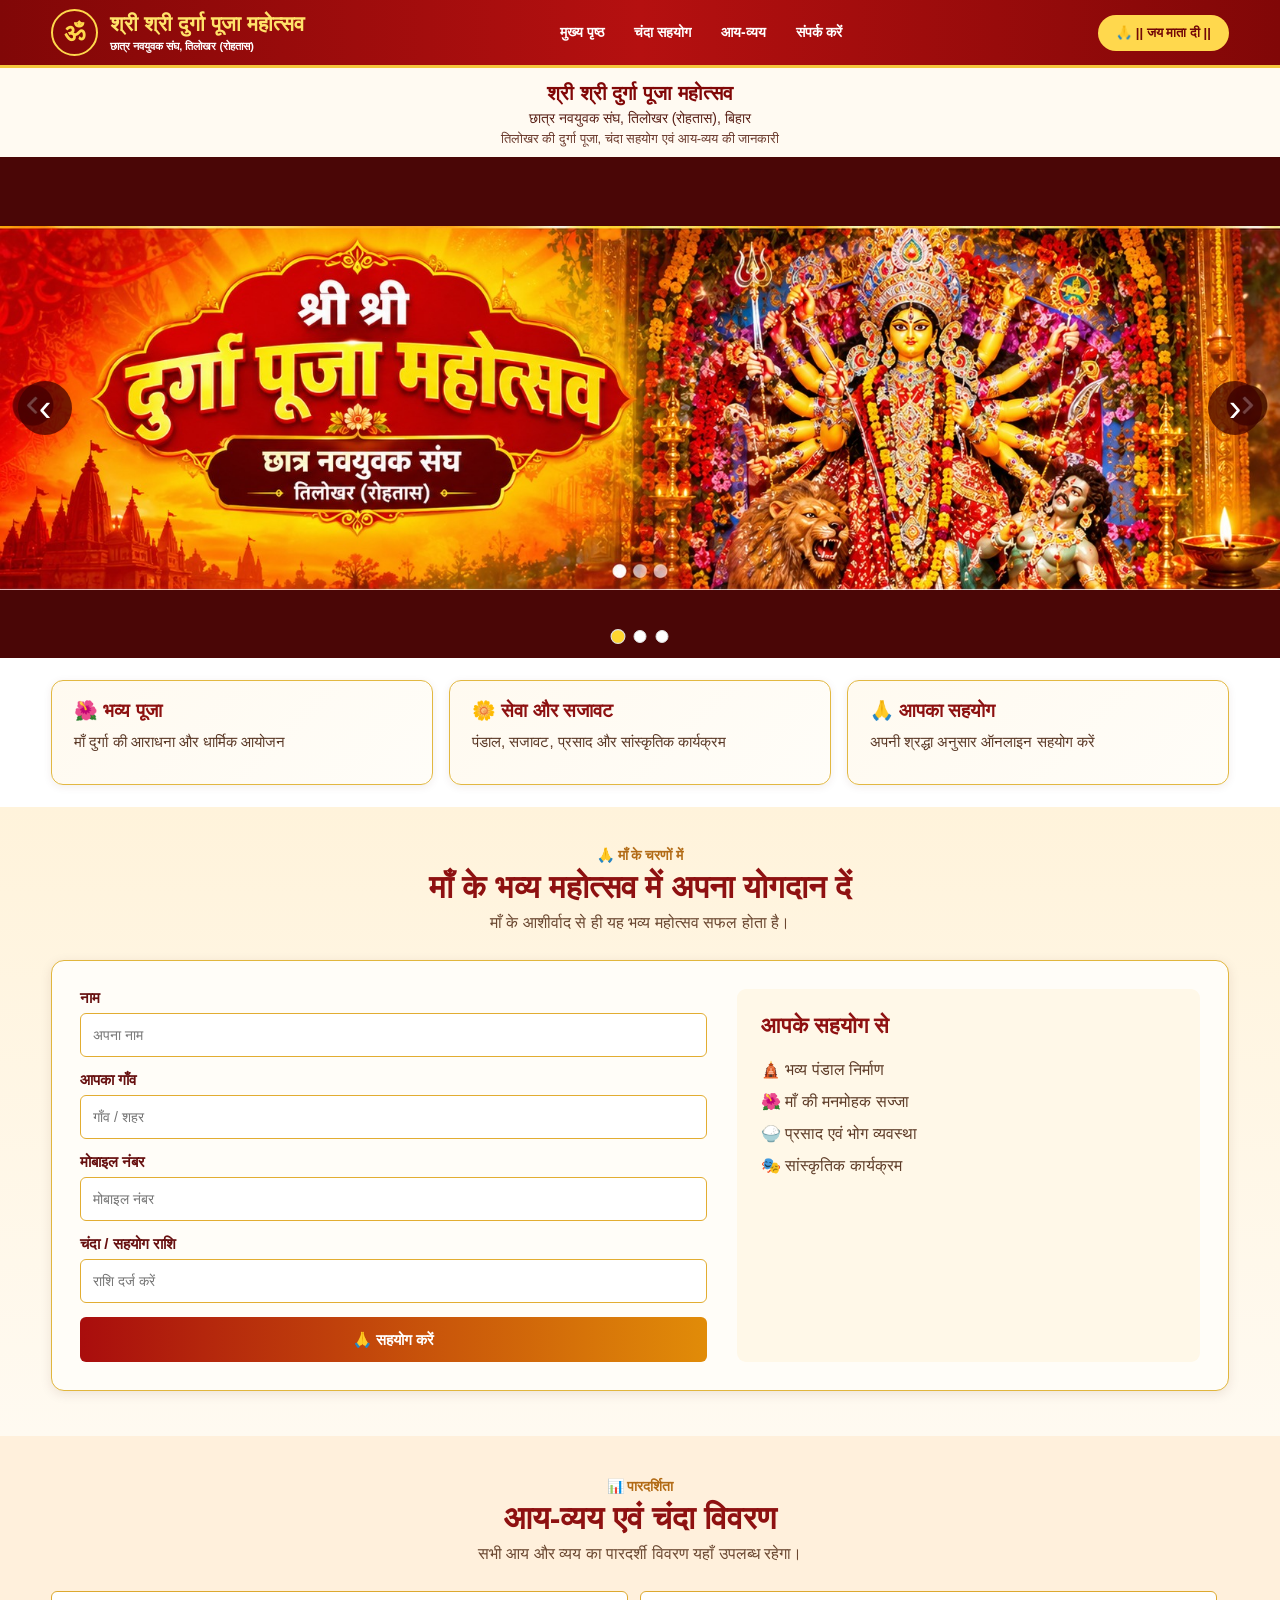
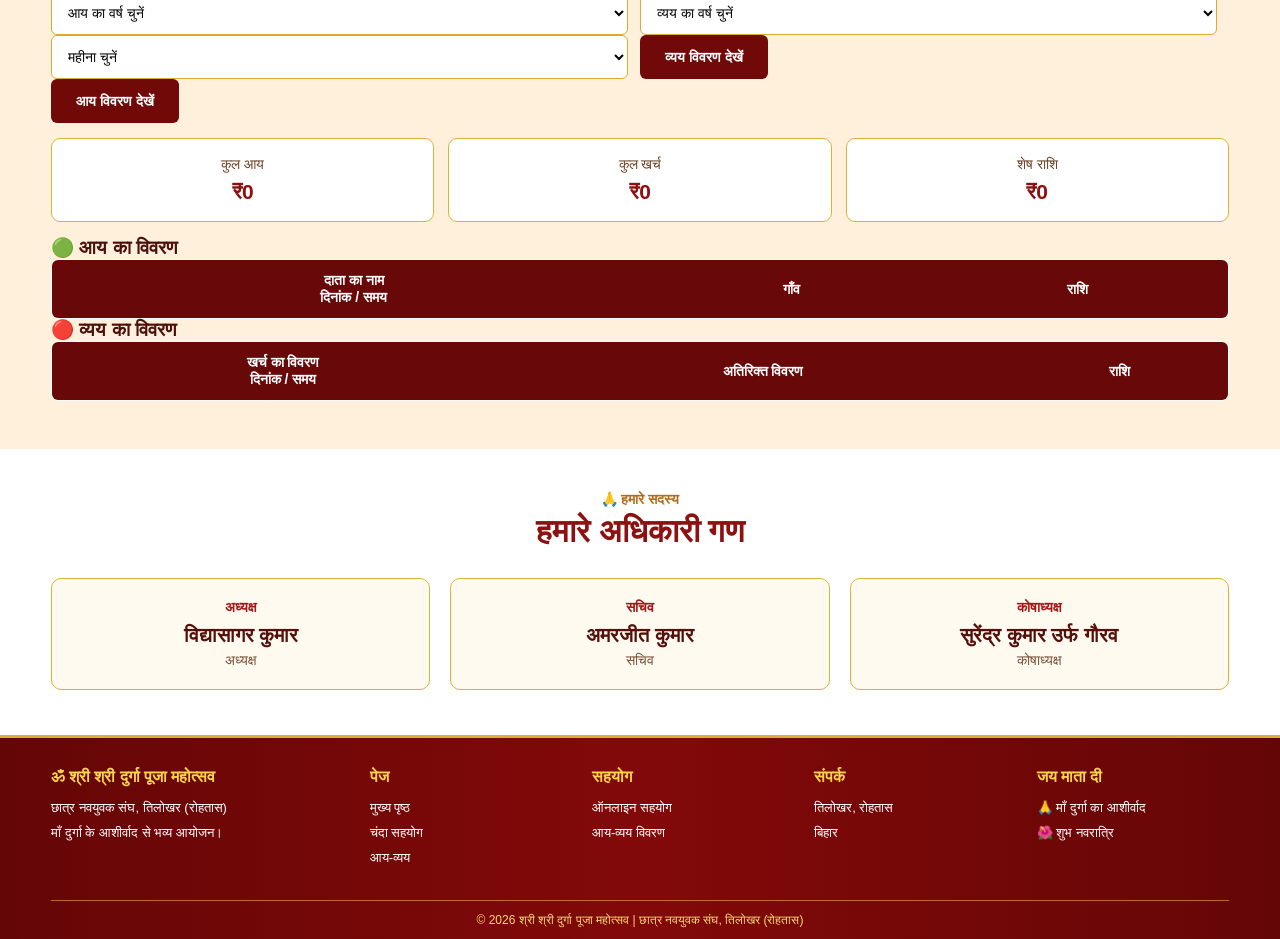
==== commit 1443b9f1: "Update index.html" ====
--- a/index.html
+++ b/index.html
@@ -656,7 +656,35 @@
 
     color:#777;
 }
-
+/* =========================
+   NAME + DATE/TIME ALIGNMENT
+========================= */
+
+.account-name-date{
+    display:flex;
+    flex-direction:column;
+    align-items:flex-start;
+    line-height:1.45;
+}
+
+.account-name-date .record-name{
+    font-weight:500;
+    color:#4b1008;
+}
+
+.account-name-date .record-date{
+    font-size:13px;
+    color:#765036;
+    margin-top:2px;
+    white-space:nowrap;
+}
+
+.account-name-date .verified{
+    font-size:12px;
+    color:green;
+    font-weight:bold;
+    margin-top:2px;
+}
 
 /* =========================
    OFFICERS
@@ -1698,17 +1726,16 @@
     <h3 class="income-title">🟢 आय का विवरण</h3>
 
     <table class="account-table">
-        <thead>
-            <tr>
-                <th>दिनांक / समय</th>
-                <th>दाता का नाम</th>
-                <th>गाँव</th>
-                <th>राशि</th>
-            </tr>
-        </thead>
-
-        <tbody id="incomeTableBody"></tbody>
-    </table>
+    <thead>
+        <tr>
+            <th>दाता का नाम<br>दिनांक / समय</th>
+            <th>गाँव</th>
+            <th>राशि</th>
+        </tr>
+    </thead>
+
+    <tbody id="incomeTableBody"></tbody>
+</table>
 
     <div id="incomePagination" class="account-pagination"></div>
 
@@ -1716,17 +1743,16 @@
     <h3 class="expense-title">🔴 व्यय का विवरण</h3>
 
     <table class="account-table">
-        <thead>
-            <tr>
-                <th>दिनांक / समय</th>
-                <th>खर्च का विवरण</th>
-                <th>अतिरिक्त विवरण</th>
-                <th>राशि</th>
-            </tr>
-        </thead>
-
-        <tbody id="expenseTableBody"></tbody>
-    </table>
+    <thead>
+        <tr>
+            <th>खर्च का विवरण<br>दिनांक / समय</th>
+            <th>अतिरिक्त विवरण</th>
+            <th>राशि</th>
+        </tr>
+    </thead>
+
+    <tbody id="expenseTableBody"></tbody>
+</table>
 
     <div id="expensePagination" class="account-pagination"></div>
 
@@ -2501,50 +2527,16 @@
 
 const year =
     Number(dateParts[2]);
-let selectedIncomeTotal = 0;
-
-if (
-    incomeYear !== "" &&
-    incomeMonth !== ""
-) {
-
-    records.forEach(record => {
-
-        if (
-            String(record.type || "").trim() !== "आय"
-        ) {
-            return;
-        }
-
-        const dateParts =
-            String(record.date || "")
-            .split(" ")[0]
-            .split("/");
-
-        const month =
-            Number(dateParts[0]);
-
-        const year =
-            Number(dateParts[2]);
-
-        if (
-            year === Number(incomeYear) &&
-            (
-                incomeMonth === "all" ||
-                month === Number(incomeMonth)
-            )
-        ) {
-
-            selectedIncomeTotal +=
-                Number(record.amount) || 0;
-
-        }
-
-    });
-
-}
-
-
+
+
+return (
+    year === Number(selectedYear) &&
+    (
+        selectedMonth === "all" ||
+        month === Number(selectedMonth)
+    )
+);
+});
 
         /* =========================
            PAGE RESET
@@ -2787,18 +2779,25 @@
 
             const row = document.createElement("tr");
 
-            row.innerHTML = `
+           row.innerHTML = `
     <td>
-        ${formatRecordDate(record.date)}
-        ${
-            record.onlineVerified
-            ? '<br><small style="color:green;font-weight:bold;">✓ सत्यापित ऑनलाइन</small>'
-            : ''
-        }
-    </td>
-
-    <td>
-        ${record.description || ""}
+        <div class="account-name-date">
+
+            <span class="record-name">
+                ${record.description || ""}
+            </span>
+
+            <span class="record-date">
+                ${formatRecordDate(record.date)}
+            </span>
+
+            ${
+                record.onlineVerified
+                ? '<span class="verified">✓ सत्यापित ऑनलाइन</span>'
+                : ''
+            }
+
+        </div>
     </td>
 
     <td>
@@ -2845,15 +2844,28 @@
             const row = document.createElement("tr");
 
             row.innerHTML = `
-                <td>${formatRecordDate(record.date)}</td>
-                <td>${record.description || ""}</td>
-                <td>${record.details || ""}</td>
-                <td>₹${record.amount}</td>
-            `;
-
-            expenseBody.appendChild(row);
-        });
-    }
+    <td>
+        <div class="account-name-date">
+
+            <span class="record-name">
+                ${record.description || ""}
+            </span>
+
+            <span class="record-date">
+                ${formatRecordDate(record.date)}
+            </span>
+
+        </div>
+    </td>
+
+    <td>
+        ${record.details || ""}
+    </td>
+
+    <td>
+        ₹${record.amount}
+    </td>
+`;
 
 
     // ==============================
@@ -2862,7 +2874,7 @@
 
     renderIncomePagination(incomeRecords.length);
     renderExpensePagination(expenseRecords.length);
-   updateAccountSummary();
+   updateSelectedTotals();
 }
 
 
@@ -3196,6 +3208,8 @@
     pagination.appendChild(info);
 }
 
+
+
 /* =========================
    SELECTED TOTALS
 ========================= */
@@ -3208,23 +3222,63 @@
 
     try {
 
-        const response = await fetch(
+        /* =========================
+           NORMAL SHEET DATA
+        ========================= */
+
+        const normalResponse = await fetch(
             "https://script.google.com/macros/s/AKfycbz3_GtBFIWVwN2rEtzAJhnSBKGqxDrXJjQHf4XSmtJ7HDodZa-BKbPIz9LtIOlBVN5f/exec?action=data"
         );
 
-        const data = await response.json();
-        const records = data.records || [];
+        const normalData =
+            await normalResponse.json();
+
+        const normalRecords =
+            normalData.records || [];
 
 
         /* =========================
-           पूरा कुल आय / खर्च
-           बिना कुछ select किए भी
+           VERIFIED ONLINE UPI DATA
+        ========================= */
+
+        let onlineRecords = [];
+
+        try {
+
+            const onlineResponse =
+                await fetch(
+                    DONATION_API + "?action=verified"
+                );
+
+            const onlineData =
+                await onlineResponse.json();
+
+            if (Array.isArray(onlineData)) {
+
+                onlineRecords =
+                    onlineData;
+
+            }
+
+        } catch (onlineError) {
+
+            console.error(
+                "Online Income Error:",
+                onlineError
+            );
+
+        }
+
+
+        /* =========================
+           पूरा कुल आय
         ========================= */
 
         let totalIncome = 0;
         let totalExpense = 0;
 
-        records.forEach(record => {
+
+        normalRecords.forEach(record => {
 
             const amount =
                 Number(record.amount) || 0;
@@ -3233,12 +3287,26 @@
                 String(record.type || "").trim();
 
             if (type === "आय") {
+
                 totalIncome += amount;
+
             }
 
             if (type === "व्यय") {
+
                 totalExpense += amount;
+
             }
+
+        });
+
+
+        /* Verified Online Income */
+
+        onlineRecords.forEach(donation => {
+
+            totalIncome +=
+                Number(donation.Amount) || 0;
 
         });
 
@@ -3247,28 +3315,45 @@
            ऊपर हमेशा कुल दिखे
         ========================= */
 
-        document.getElementById("totalIncome").textContent =
+        document.getElementById(
+            "totalIncome"
+        ).textContent =
             "₹" + totalIncome;
 
-        document.getElementById("totalExpense").textContent =
+
+        document.getElementById(
+            "totalExpense"
+        ).textContent =
             "₹" + totalExpense;
 
-        document.getElementById("totalBalance").textContent =
-            "₹" + (totalIncome - totalExpense);
+
+        document.getElementById(
+            "totalBalance"
+        ).textContent =
+            "₹" + (
+                totalIncome -
+                totalExpense
+            );
 
 
         /* =========================
-           चुने हुए विकल्प
+           SELECTED VALUES
         ========================= */
 
         const incomeYear =
-            document.getElementById("incomeYear").value;
+            document.getElementById(
+                "incomeYear"
+            ).value;
 
         const incomeMonth =
-            document.getElementById("incomeMonth").value;
+            document.getElementById(
+                "incomeMonth"
+            ).value;
 
         const expenseYear =
-            document.getElementById("expenseYear").value;
+            document.getElementById(
+                "expenseYear"
+            ).value;
 
 
         let selectedIncomeTotal = 0;
@@ -3276,7 +3361,7 @@
 
 
         /* =========================
-           आय का चुना हुआ महीना
+           चुने हुए महीने की आय
         ========================= */
 
         if (
@@ -3284,126 +3369,153 @@
             incomeMonth !== ""
         ) {
 
-            records.forEach(record => {
+            /* Normal Income */
+
+            normalRecords.forEach(record => {
 
                 if (
-                    String(record.type || "").trim() !== "आय"
+                    String(
+                        record.type || ""
+                    ).trim() !== "आय"
                 ) {
                     return;
                 }
 
-                const rawDate =
-    String(record.date || "").trim();
-
-const dateOnly =
-    rawDate.split(" ")[0];
-
-let month = 0;
-let year = 0;
-
-if (dateOnly.includes("/")) {
-
-    const parts = dateOnly.split("/");
-
-    if (parts.length === 3) {
-
-        const first = Number(parts[0]);
-        const second = Number(parts[1]);
-        const third = Number(parts[2]);
-
-        /*
-           अगर format YYYY/MM/DD है
-        */
-        if (first >= 1900) {
-
-            year = first;
-            month = second;
-
-        }
-
-        /*
-           अगर format DD/MM/YYYY है
-        */
-        else if (first > 12) {
-
-            year = third;
-            month = second;
-
-        }
-
-        /*
-           अगर format MM/DD/YYYY है
-        */
-        else if (second > 12) {
-
-            year = third;
-            month = first;
-
-        }
-
-        /*
-           सामान्य स्थिति
-           DD/MM/YYYY
-        */
-        else {
-
-            year = third;
-            month = second;
-
-        }
-
-    }
-
-} else if (dateOnly.includes("-")) {
-
-    const parts = dateOnly.split("-");
-
-    if (parts.length === 3) {
-
-        /*
-           YYYY-MM-DD
-        */
-        if (Number(parts[0]) >= 1900) {
-
-            year = Number(parts[0]);
-            month = Number(parts[1]);
-
-        }
-
-    }
-
-}
-
-
-
-        /* =========================
-           व्यय का चुना हुआ साल
-        ========================= */
-
-        if (expenseYear !== "") {
-
-            records.forEach(record => {
+                const dateParts =
+                    String(
+                        record.date || ""
+                    )
+                    .split(" ")[0]
+                    .split("/");
 
                 if (
-                    String(record.type || "").trim() !== "व्यय"
+                    dateParts.length !== 3
                 ) {
                     return;
                 }
 
+                const month =
+                    Number(dateParts[0]);
+
+                const year =
+                    Number(dateParts[2]);
+
+
+                if (
+                    year === Number(
+                        incomeYear
+                    ) &&
+                    (
+                        incomeMonth === "all" ||
+                        month === Number(
+                            incomeMonth
+                        )
+                    )
+                ) {
+
+                    selectedIncomeTotal +=
+                        Number(
+                            record.amount
+                        ) || 0;
+
+                }
+
+            });
+
+
+            /* Verified Online Income */
+
+            onlineRecords.forEach(
+                donation => {
+
+                    const dateObject =
+                        new Date(
+                            donation.Timestamp
+                        );
+
+                    if (
+                        isNaN(
+                            dateObject.getTime()
+                        )
+                    ) {
+                        return;
+                    }
+
+                    const year =
+                        dateObject.getFullYear();
+
+                    const month =
+                        dateObject.getMonth() + 1;
+
+
+                    if (
+                        year === Number(
+                            incomeYear
+                        ) &&
+                        (
+                            incomeMonth === "all" ||
+                            month === Number(
+                                incomeMonth
+                            )
+                        )
+                    ) {
+
+                        selectedIncomeTotal +=
+                            Number(
+                                donation.Amount
+                            ) || 0;
+
+                    }
+
+                }
+            );
+
+        }
+
+
+        /* =========================
+           चुने हुए साल का व्यय
+        ========================= */
+
+        if (expenseYear !== "") {
+
+            normalRecords.forEach(record => {
+
+                if (
+                    String(
+                        record.type || ""
+                    ).trim() !== "व्यय"
+                ) {
+                    return;
+                }
+
                 const dateParts =
-                    String(record.date || "")
+                    String(
+                        record.date || ""
+                    )
                     .split(" ")[0]
                     .split("/");
 
+                if (
+                    dateParts.length !== 3
+                ) {
+                    return;
+                }
+
                 const year =
                     Number(dateParts[2]);
 
+
                 if (
-                    year === Number(expenseYear)
+                    year === Number(
+                        expenseYear
+                    )
                 ) {
 
                     selectedExpenseTotal +=
-                        Number(record.amount) || 0;
+                        Number(
+                            record.amount
+                        ) || 0;
 
                 }
 
@@ -3413,7 +3525,7 @@
 
 
         /* =========================
-           नीचे कुल राशि दिखाना
+           नीचे चयनित कुल आय
         ========================= */
 
         let incomeTotalBox =
@@ -3421,43 +3533,46 @@
                 "selectedIncomeTotal"
             );
 
+        if (!incomeTotalBox) {
+
+            incomeTotalBox =
+                document.createElement("div");
+
+            incomeTotalBox.id =
+                "selectedIncomeTotal";
+
+            incomeTotalBox.style.textAlign =
+                "center";
+
+            incomeTotalBox.style.fontWeight =
+                "bold";
+
+            incomeTotalBox.style.fontSize =
+                "18px";
+
+            incomeTotalBox.style.margin =
+                "12px 0 20px";
+
+            document
+                .getElementById(
+                    "incomePagination"
+                )
+                .after(
+                    incomeTotalBox
+                );
+
+        }
+
+
+        /* =========================
+           नीचे चयनित कुल व्यय
+        ========================= */
+
         let expenseTotalBox =
             document.getElementById(
                 "selectedExpenseTotal"
             );
 
-
-        /* आय का कुल box */
-
-        if (!incomeTotalBox) {
-
-            incomeTotalBox =
-                document.createElement("div");
-
-            incomeTotalBox.id =
-                "selectedIncomeTotal";
-
-            incomeTotalBox.style.textAlign =
-                "center";
-
-            incomeTotalBox.style.fontWeight =
-                "bold";
-
-            incomeTotalBox.style.fontSize =
-                "18px";
-
-            incomeTotalBox.style.margin =
-                "12px 0 20px";
-
-            document
-                .getElementById("incomePagination")
-                .after(incomeTotalBox);
-
-        }
-
-
-        /* व्यय का कुल box */
-
         if (!expenseTotalBox) {
 
             expenseTotalBox =
@@ -3479,14 +3594,18 @@
                 "12px 0 20px";
 
             document
-                .getElementById("expensePagination")
-                .after(expenseTotalBox);
+                .getElementById(
+                    "expensePagination"
+                )
+                .after(
+                    expenseTotalBox
+                );
 
         }
 
 
         /* =========================
-           चुनी हुई आय दिखाना
+           आय का चयनित कुल
         ========================= */
 
         if (
@@ -3506,7 +3625,7 @@
 
 
         /* =========================
-           चुना हुआ व्यय दिखाना
+           व्यय का चयनित कुल
         ========================= */
 
         if (expenseYear !== "") {
@@ -3520,7 +3639,6 @@
             expenseTotalBox.textContent = "";
 
         }
-
 
     } catch (error) {
 
@@ -3532,126 +3650,52 @@
     }
 
 }
-/* =========================
-   ONLY "विवरण देखें" BUTTON
-========================= */
-
 document.addEventListener(
     "DOMContentLoaded",
     function () {
 
         const incomeButton =
-            document.getElementById(
-                "incomeViewButton"
-            );
+            document.getElementById("incomeViewButton");
 
         const expenseButton =
-            document.getElementById(
-                "expenseViewButton"
-            );
-
+            document.getElementById("expenseViewButton");
 
         if (incomeButton) {
-
             incomeButton.addEventListener(
                 "click",
                 loadIncomeData
             );
-
         }
 
-
         if (expenseButton) {
-
             expenseButton.addEventListener(
                 "click",
                 loadExpenseData
             );
-
         }
-document.getElementById("incomeYear")
-    .addEventListener("change", updateSelectedTotals);
-
-document.getElementById("incomeMonth")
-    .addEventListener("change", updateSelectedTotals);
-
-document.getElementById("expenseYear")
-    .addEventListener("change", updateSelectedTotals);
-       updateSelectedTotals();
-    }
+
+        document.getElementById("incomeYear")
+            .addEventListener(
+                "change",
+                updateSelectedTotals
+            );
+
+        document.getElementById("incomeMonth")
+            .addEventListener(
+                "change",
+                updateSelectedTotals
+            );
+
+        document.getElementById("expenseYear")
+            .addEventListener(
+                "change",
+                updateSelectedTotals
+            );
+
+        updateSelectedTotals();
+
+   } 
 );
-/* =========================
-   VERIFIED ONLINE DONATIONS
-========================= */
-
-/* =========================
-   LOAD VERIFIED ONLINE DONATIONS
-   INTO INCOME
-========================= */
-
-async function getVerifiedOnlineIncome() {
-
-    try {
-
-        const response = await fetch(
-            DONATION_API + "?action=verified"
-        );
-
-        const donations = await response.json();
-
-        if (!Array.isArray(donations)) {
-            return [];
-        }
-
-        return donations.map(function(donation) {
-
-            const date =
-                donation.Timestamp || "";
-
-            const name =
-                donation.Name || "";
-
-            let village =
-                donation.Note || "";
-
-            village =
-                village
-                .replace("गाँव:", "")
-                .trim();
-
-            const amount =
-                Number(donation.Amount) || 0;
-
-            return {
-
-                type: "आय",
-
-                date: date,
-
-                description: name,
-
-                village: village,
-
-                amount: amount,
-
-                onlineVerified: true
-
-            };
-
-        });
-
-    } catch (error) {
-
-        console.error(
-            "Verified Online Donation Error:",
-            error
-        );
-
-        return [];
-
-    }
-
-}
 </script>
 </body>
 </html>
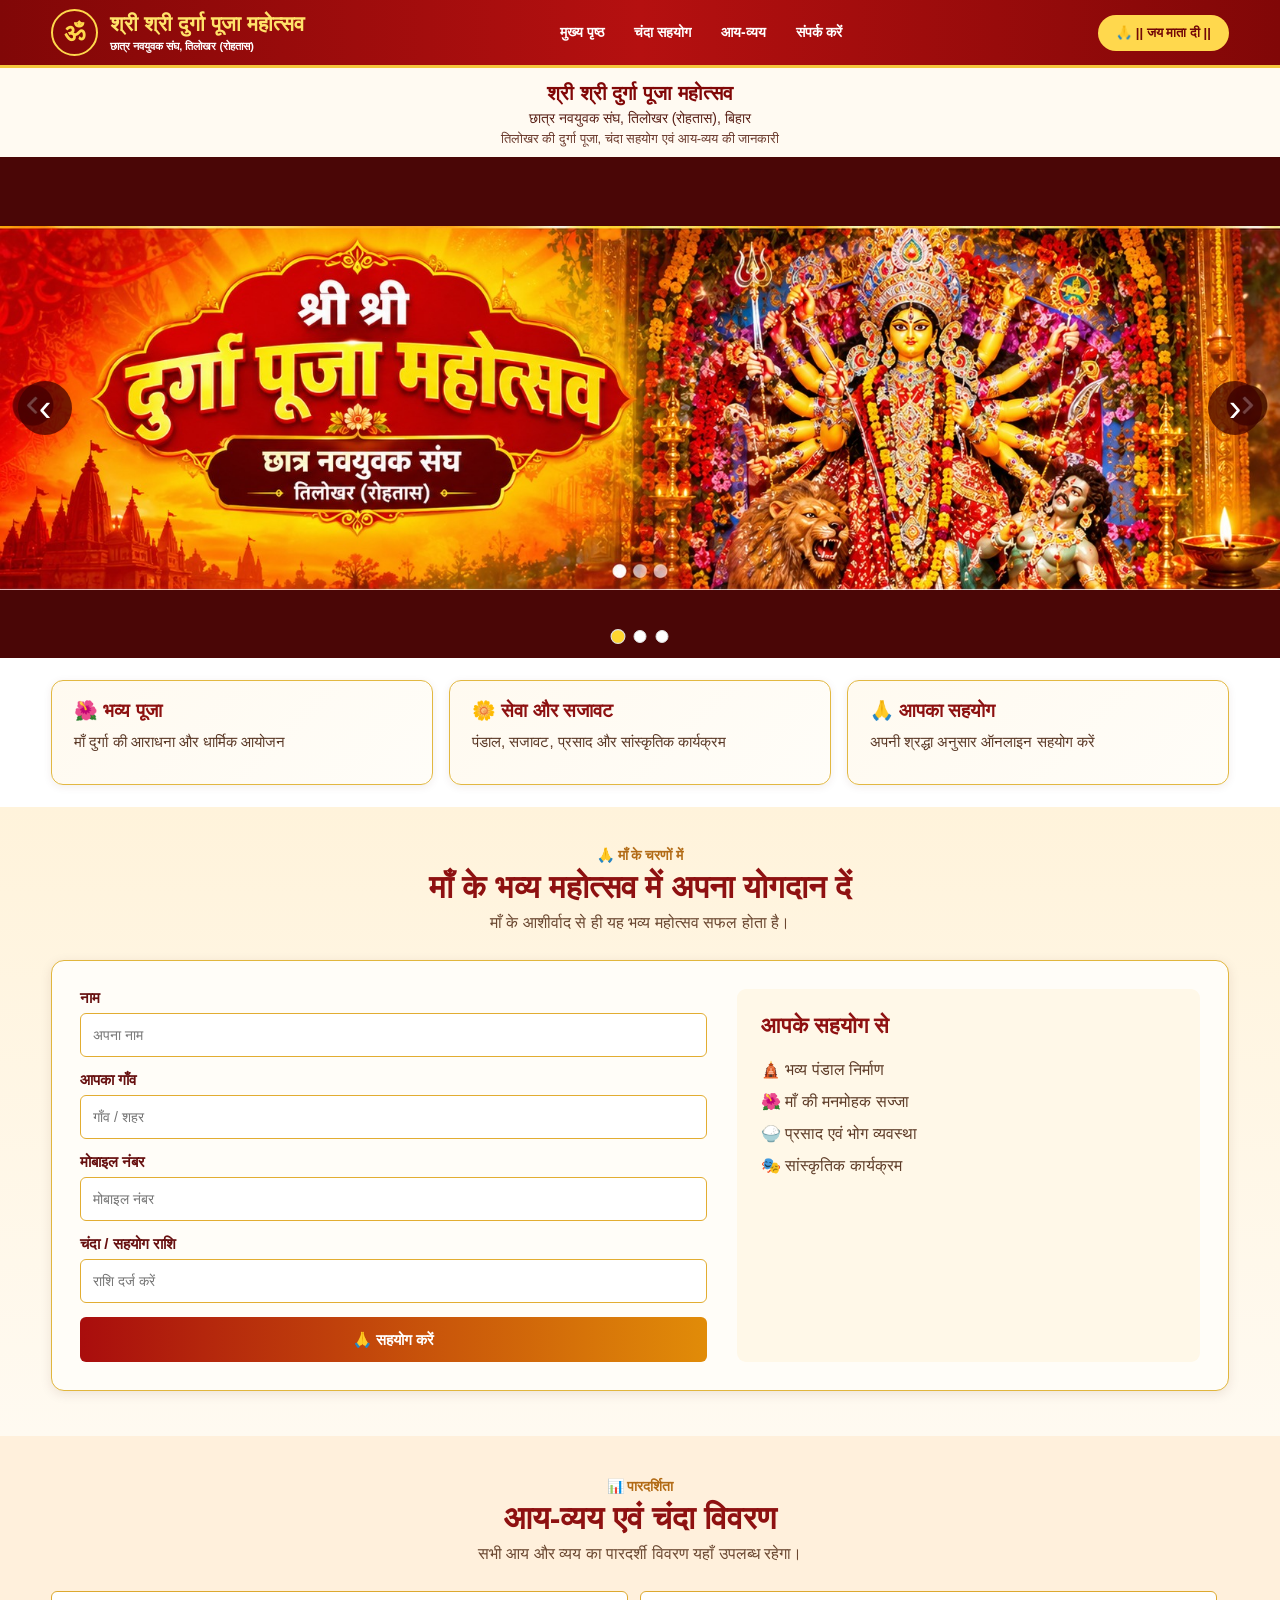
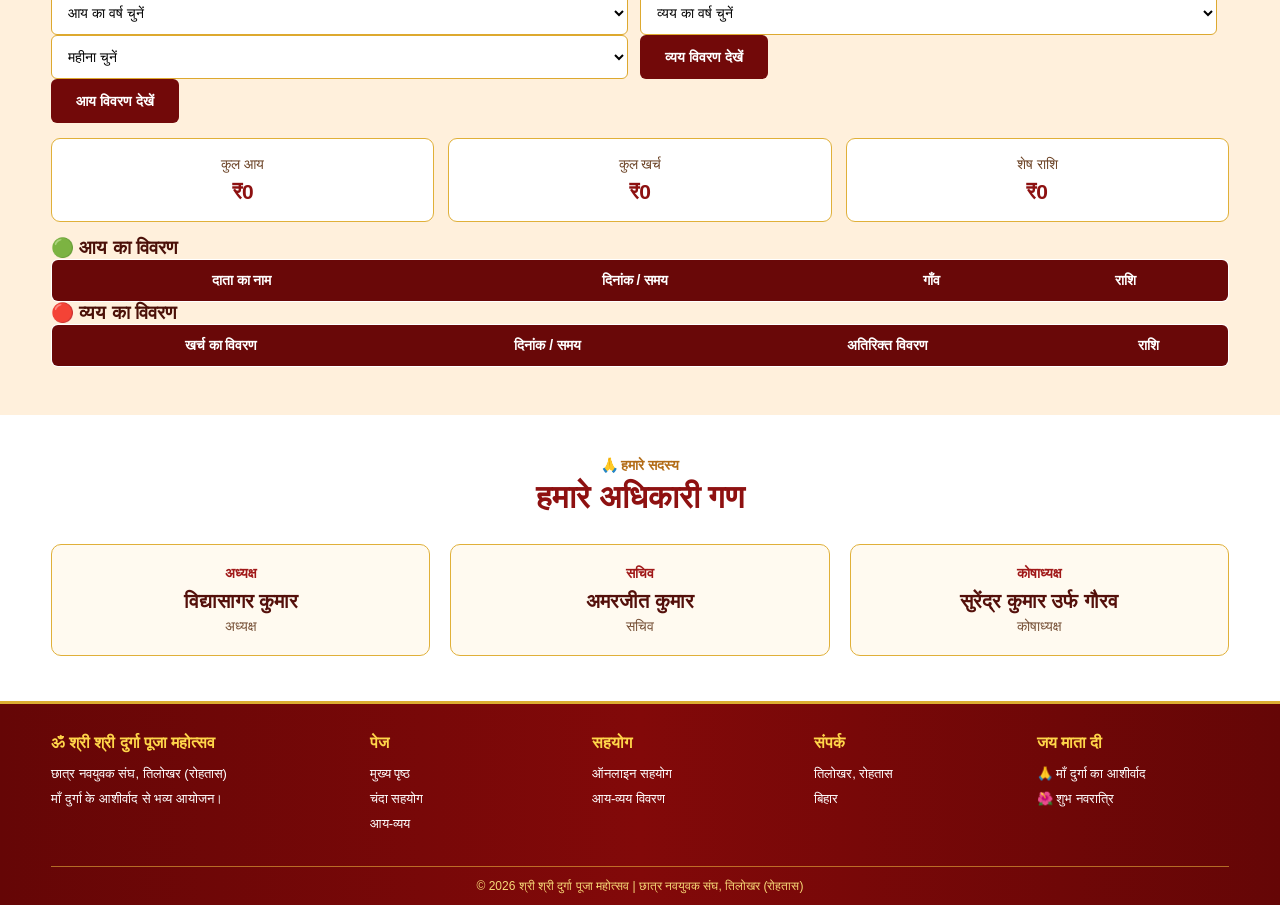
==== commit ac83c2bc: "Update index.html" ====
--- a/index.html
+++ b/index.html
@@ -655,35 +655,6 @@
     text-align:center;
 
     color:#777;
-}
-/* =========================
-   NAME + DATE/TIME ALIGNMENT
-========================= */
-
-.account-name-date{
-    display:flex;
-    flex-direction:column;
-    align-items:flex-start;
-    line-height:1.45;
-}
-
-.account-name-date .record-name{
-    font-weight:500;
-    color:#4b1008;
-}
-
-.account-name-date .record-date{
-    font-size:13px;
-    color:#765036;
-    margin-top:2px;
-    white-space:nowrap;
-}
-
-.account-name-date .verified{
-    font-size:12px;
-    color:green;
-    font-weight:bold;
-    margin-top:2px;
 }
 
 /* =========================
@@ -1721,40 +1692,60 @@
         </div>
 
 
-        <div class="account-list-section">
+       <div class="account-list-section">
+
+    <!-- =========================
+         आय का विवरण
+    ========================= -->
 
     <h3 class="income-title">🟢 आय का विवरण</h3>
 
     <table class="account-table">
-    <thead>
-        <tr>
-            <th>दाता का नाम<br>दिनांक / समय</th>
-            <th>गाँव</th>
-            <th>राशि</th>
-        </tr>
-    </thead>
-
-    <tbody id="incomeTableBody"></tbody>
-</table>
-
-    <div id="incomePagination" class="account-pagination"></div>
-
+
+        <thead>
+            <tr>
+                <th>दाता का नाम</th>
+                <th>दिनांक / समय</th>
+                <th>गाँव</th>
+                <th>राशि</th>
+            </tr>
+        </thead>
+
+        <tbody id="incomeTableBody"></tbody>
+
+    </table>
+
+    <div
+        id="incomePagination"
+        class="account-pagination"
+    ></div>
+
+
+    <!-- =========================
+         व्यय का विवरण
+    ========================= -->
 
     <h3 class="expense-title">🔴 व्यय का विवरण</h3>
 
     <table class="account-table">
-    <thead>
-        <tr>
-            <th>खर्च का विवरण<br>दिनांक / समय</th>
-            <th>अतिरिक्त विवरण</th>
-            <th>राशि</th>
-        </tr>
-    </thead>
-
-    <tbody id="expenseTableBody"></tbody>
-</table>
-
-    <div id="expensePagination" class="account-pagination"></div>
+
+        <thead>
+            <tr>
+                <th>खर्च का विवरण</th>
+                <th>दिनांक / समय</th>
+                <th>अतिरिक्त विवरण</th>
+                <th>राशि</th>
+            </tr>
+        </thead>
+
+        <tbody id="expenseTableBody"></tbody>
+
+    </table>
+
+    <div
+        id="expensePagination"
+        class="account-pagination"
+    ></div>
 
 </div>
 
@@ -2733,26 +2724,24 @@
 }
 function renderAccountTable() {
 
-    const incomeBody = document.getElementById("incomeTableBody");
-    const expenseBody = document.getElementById("expenseTableBody");
+    const incomeBody =
+        document.getElementById("incomeTableBody");
+
+    const expenseBody =
+        document.getElementById("expenseTableBody");
+
 
     incomeBody.innerHTML = "";
     expenseBody.innerHTML = "";
 
+
     // ==============================
-    // आय और व्यय अलग-अलग करें
+    // आय
     // ==============================
 
     const incomeRecords =
-    incomeFilteredRecords || [];
-
-const expenseRecords =
-    expenseFilteredRecords || [];
-
-
-    // ==============================
-    // आय की सूची
-    // ==============================
+        incomeFilteredRecords || [];
+
 
     if (incomeRecords.length === 0) {
 
@@ -2773,50 +2762,59 @@
             incomeStart + pageSize;
 
         const incomePageRecords =
-            incomeRecords.slice(incomeStart, incomeEnd);
-
-        incomePageRecords.forEach(record => {
-
-            const row = document.createElement("tr");
-
-           row.innerHTML = `
-    <td>
-        <div class="account-name-date">
-
-            <span class="record-name">
-                ${record.description || ""}
-            </span>
-
-            <span class="record-date">
-                ${formatRecordDate(record.date)}
-            </span>
-
-            ${
-                record.onlineVerified
-                ? '<span class="verified">✓ सत्यापित ऑनलाइन</span>'
-                : ''
-            }
-
-        </div>
-    </td>
-
-    <td>
-        ${record.village || ""}
-    </td>
-
-    <td>
-        ₹${record.amount}
-    </td>
-`;
+            incomeRecords.slice(
+                incomeStart,
+                incomeEnd
+            );
+
+
+        incomePageRecords.forEach(function(record) {
+
+            const row =
+                document.createElement("tr");
+
+
+            row.innerHTML = `
+
+                <td>
+                    ${record.description || ""}
+
+                    ${
+                        record.onlineVerified
+                        ? '<div class="verified">✓ सत्यापित ऑनलाइन</div>'
+                        : ''
+                    }
+                </td>
+
+                <td>
+                    ${formatRecordDate(record.date)}
+                </td>
+
+                <td>
+                    ${record.village || ""}
+                </td>
+
+                <td>
+                    ₹${Number(record.amount) || 0}
+                </td>
+
+            `;
+
 
             incomeBody.appendChild(row);
+
         });
+
     }
 
 
     // ==============================
-    // व्यय की सूची
+    // व्यय
     // ==============================
+
+    const expenseRecords =
+        expenseFilteredRecords || [];
+
 
     if (expenseRecords.length === 0) {
 
@@ -2837,46 +2835,66 @@
             expenseStart + pageSize;
 
         const expensePageRecords =
-            expenseRecords.slice(expenseStart, expenseEnd);
-
-        expensePageRecords.forEach(record => {
-
-            const row = document.createElement("tr");
+            expenseRecords.slice(
+                expenseStart,
+                expenseEnd
+            );
+
+
+        expensePageRecords.forEach(function(record) {
+
+            const row =
+                document.createElement("tr");
+
 
             row.innerHTML = `
-    <td>
-        <div class="account-name-date">
-
-            <span class="record-name">
-                ${record.description || ""}
-            </span>
-
-            <span class="record-date">
-                ${formatRecordDate(record.date)}
-            </span>
-
-        </div>
-    </td>
-
-    <td>
-        ${record.details || ""}
-    </td>
-
-    <td>
-        ₹${record.amount}
-    </td>
-`;
+
+                <td>
+                    ${record.description || ""}
+                </td>
+
+                <td>
+                    ${formatRecordDate(record.date)}
+                </td>
+
+                <td>
+                    ${record.details || ""}
+                </td>
+
+                <td>
+                    ₹${Number(record.amount) || 0}
+                </td>
+
+            `;
+
+
+            expenseBody.appendChild(row);
+
+        });
+
+    }
 
 
     // ==============================
-    // दोनों की Pagination
+    // PAGINATION
     // ==============================
 
-    renderIncomePagination(incomeRecords.length);
-    renderExpensePagination(expenseRecords.length);
-   updateSelectedTotals();
-}
-
+    renderIncomePagination(
+        incomeRecords.length
+    );
+
+    renderExpensePagination(
+        expenseRecords.length
+    );
+
+
+    // ==============================
+    // TOTAL
+    // ==============================
+
+    updateSelectedTotals();
+
+}
 
 /* =========================
    PAGINATION
@@ -3209,10 +3227,6 @@
 }
 
 
-
-/* =========================
-   SELECTED TOTALS
-========================= */
 
 /* =========================
    SELECTED TOTALS
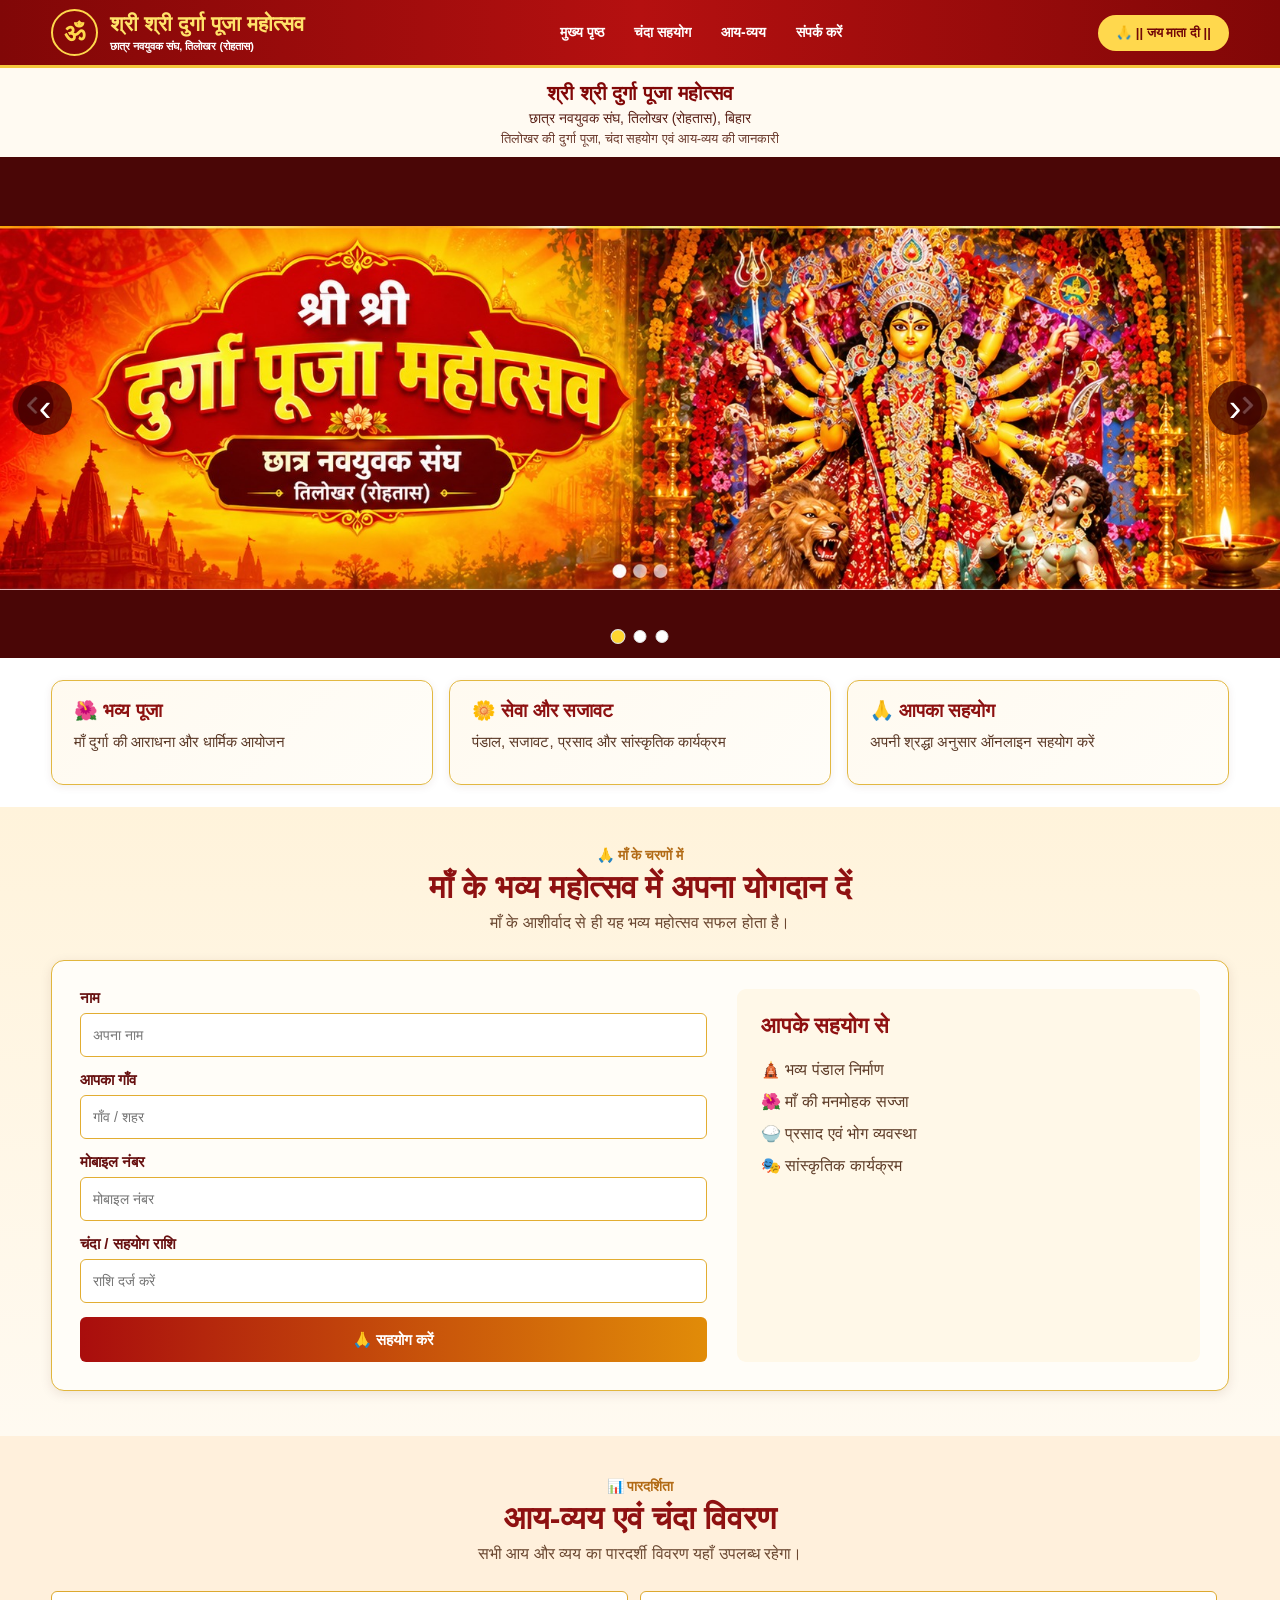
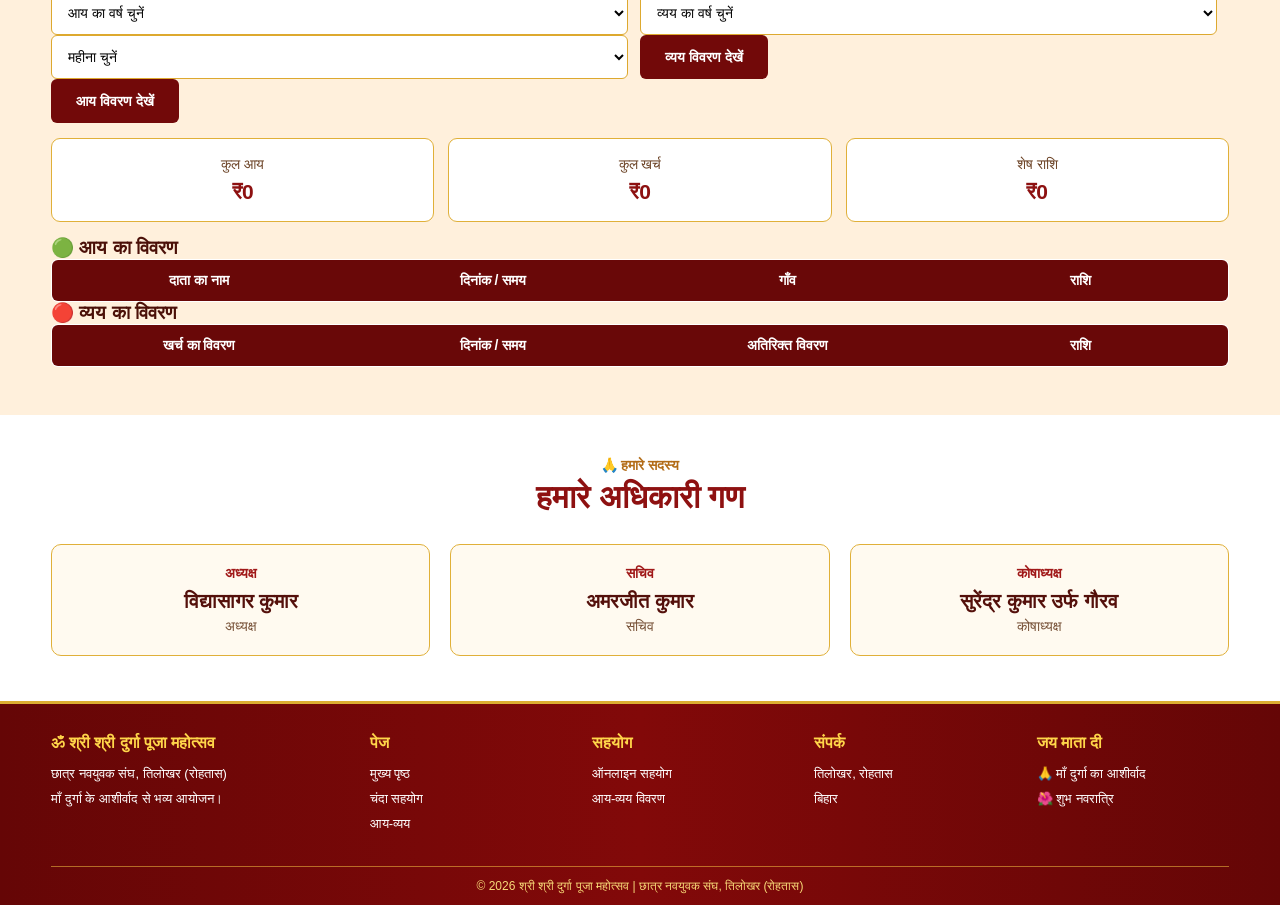
==== commit 78753e20: "Update index.html" ====
--- a/index.html
+++ b/index.html
@@ -634,21 +634,20 @@
 
 .account-table th{
     background:#690808;
-
     color:white;
-
     padding:12px;
-
     font-size:14px;
+    text-align:center;
+    width:25%;
 }
 
 .account-table td{
     padding:13px;
-
-    border-bottom:
-        1px solid #eee0c7;
-
+    border-bottom:1px solid #eee0c7;
     font-size:14px;
+    text-align:center;
+    vertical-align:middle;
+    width:25%;
 }
 
 .no-entry{
